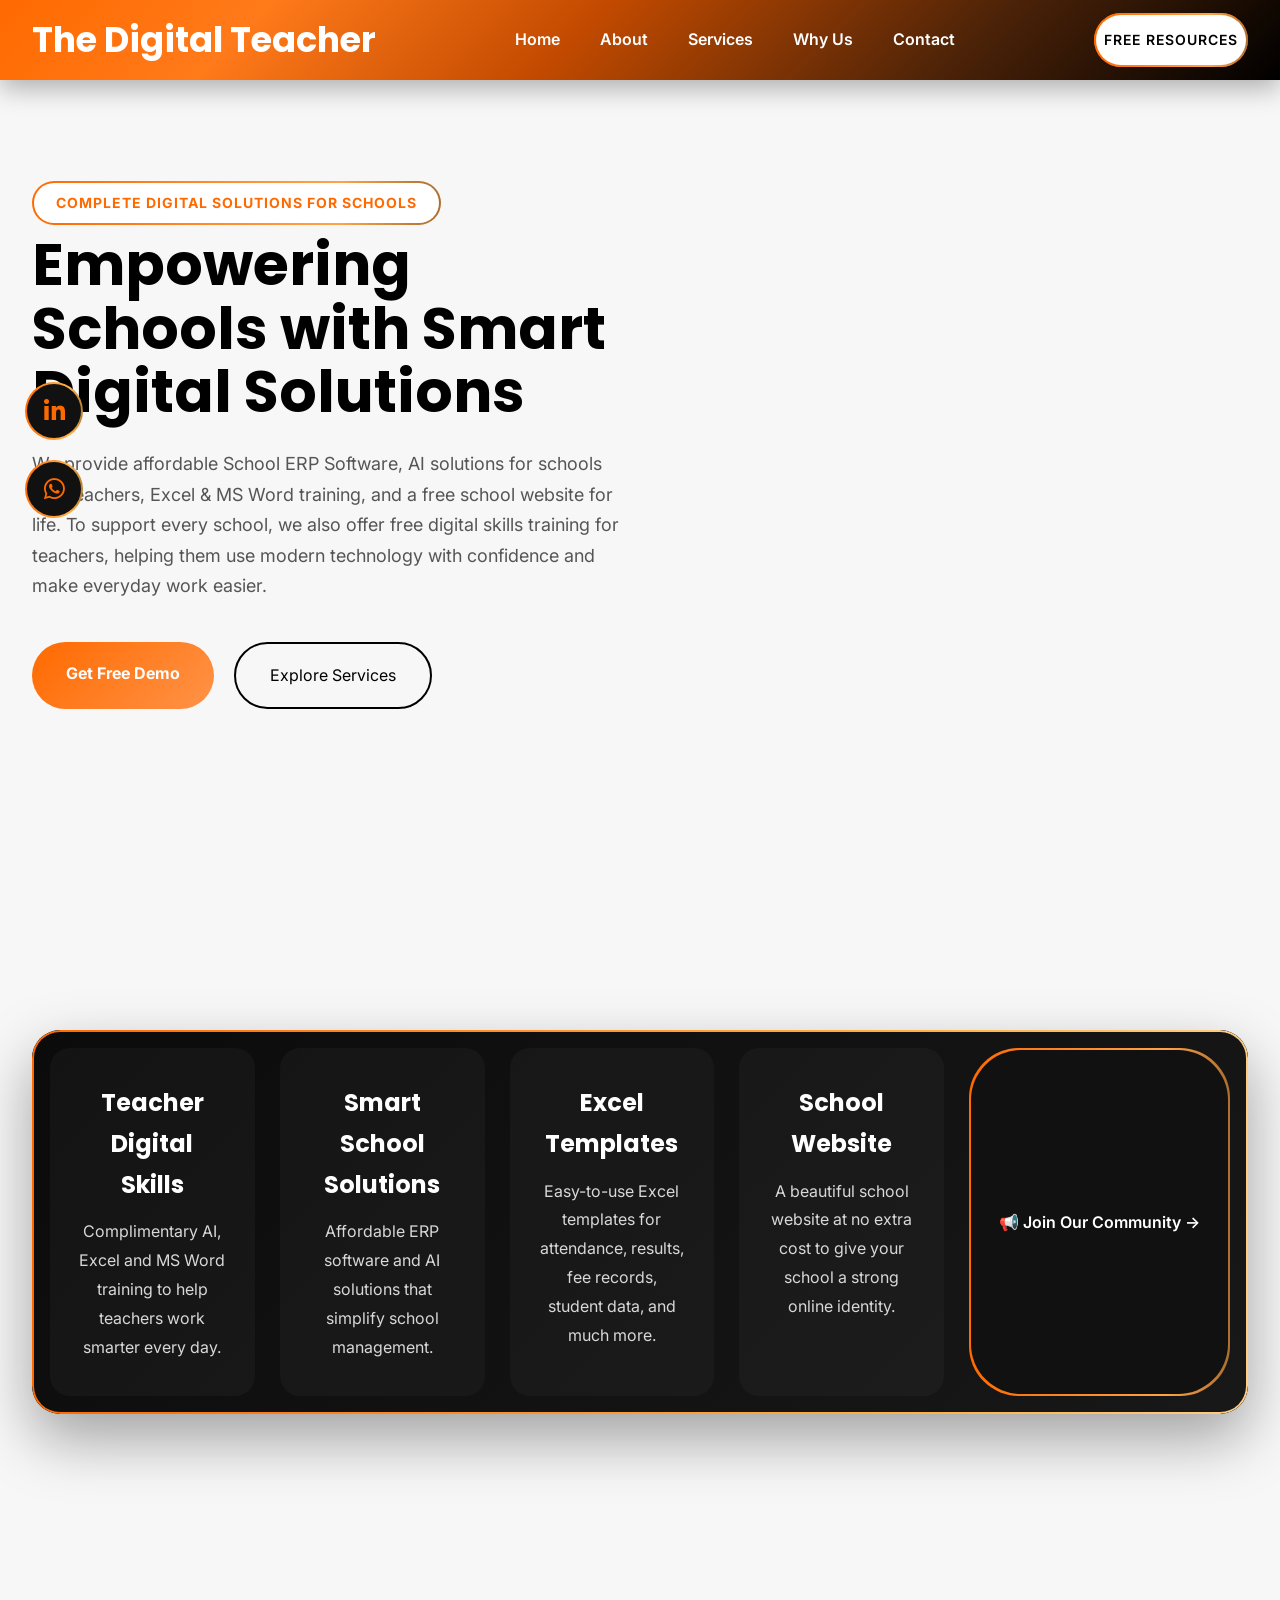
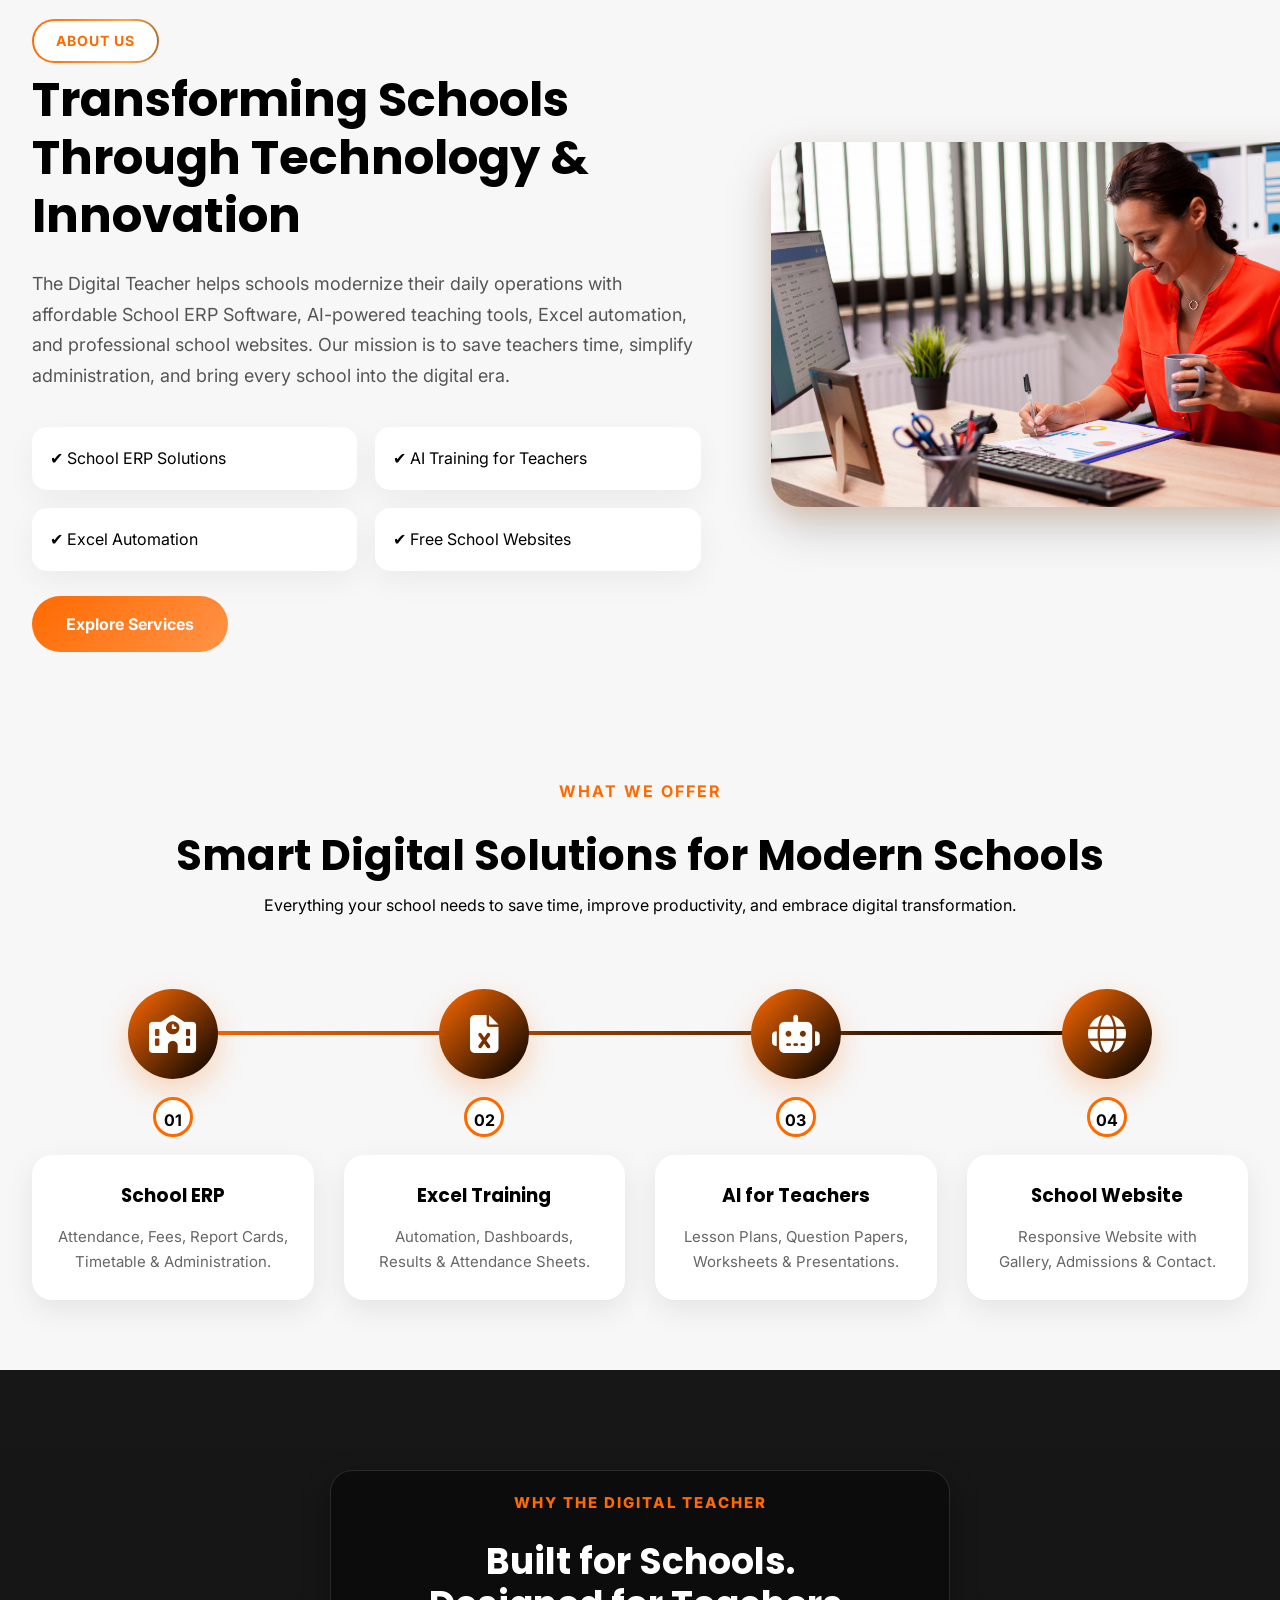
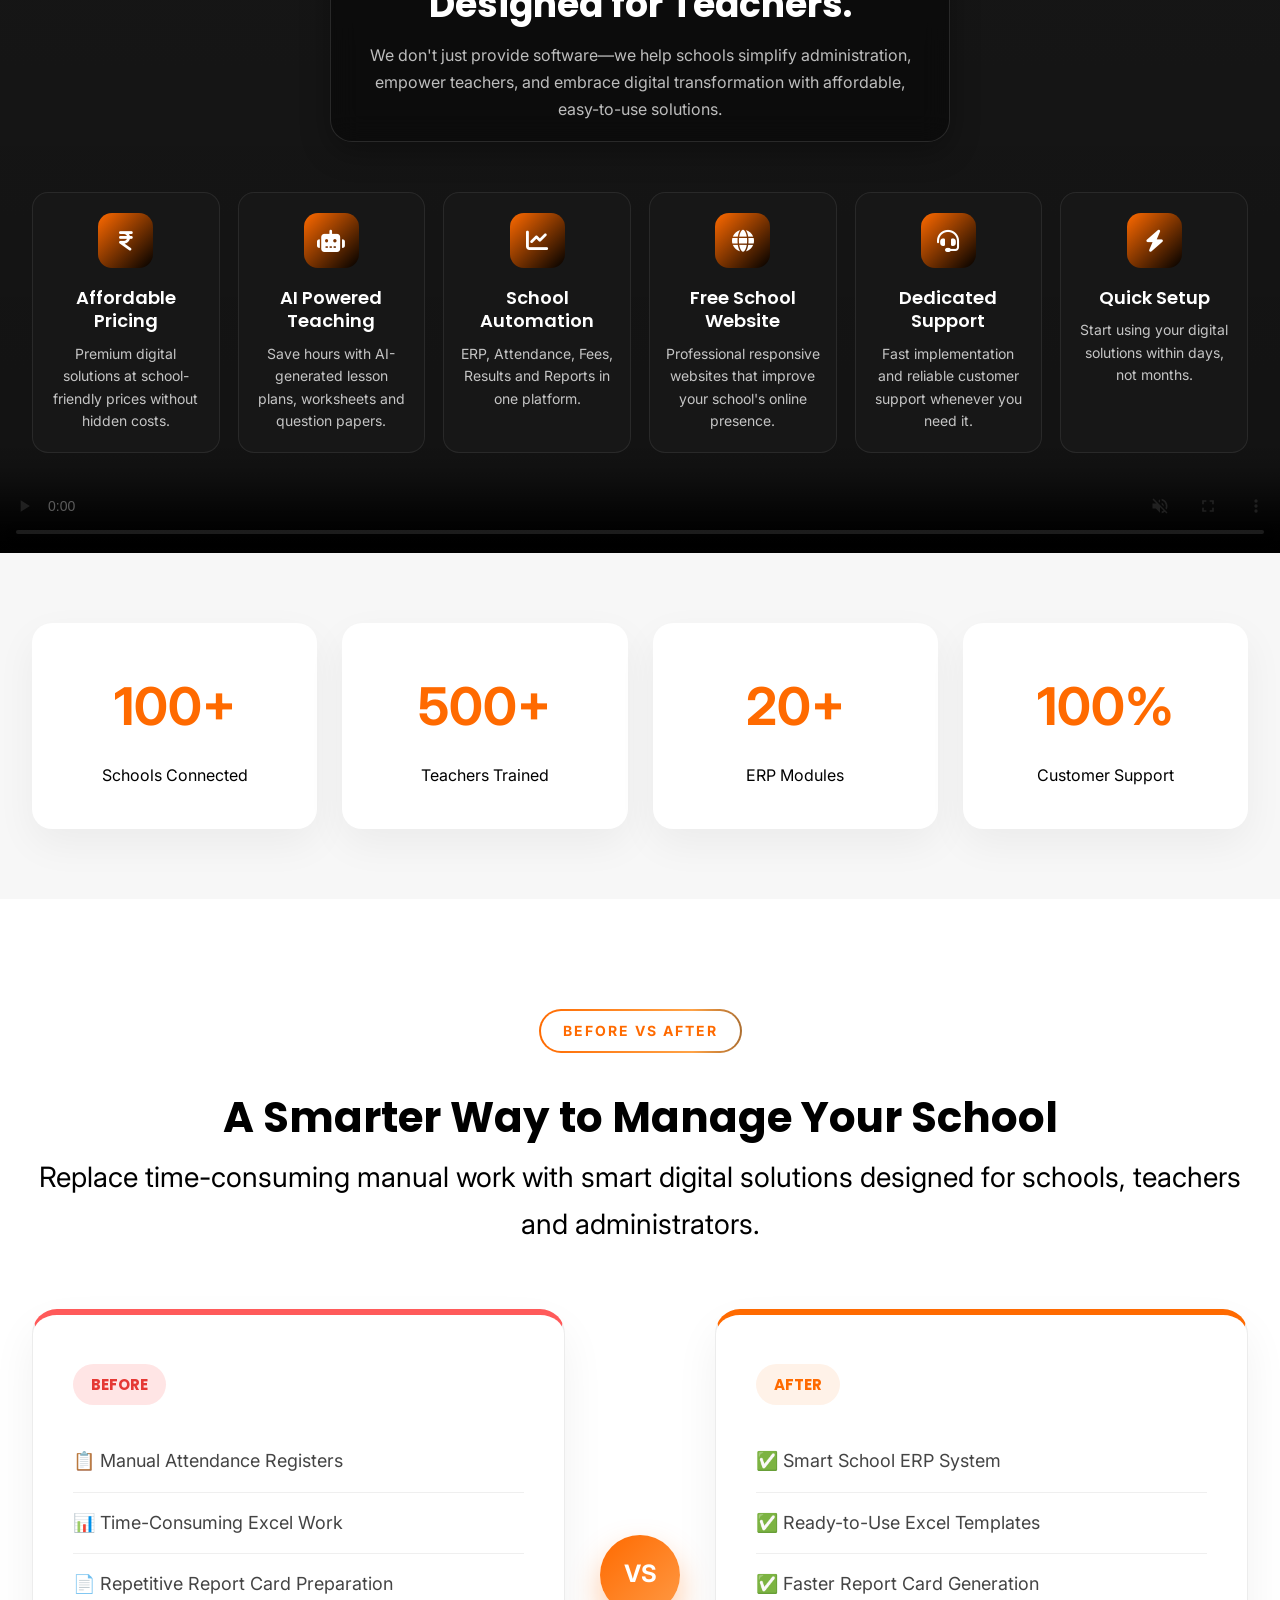
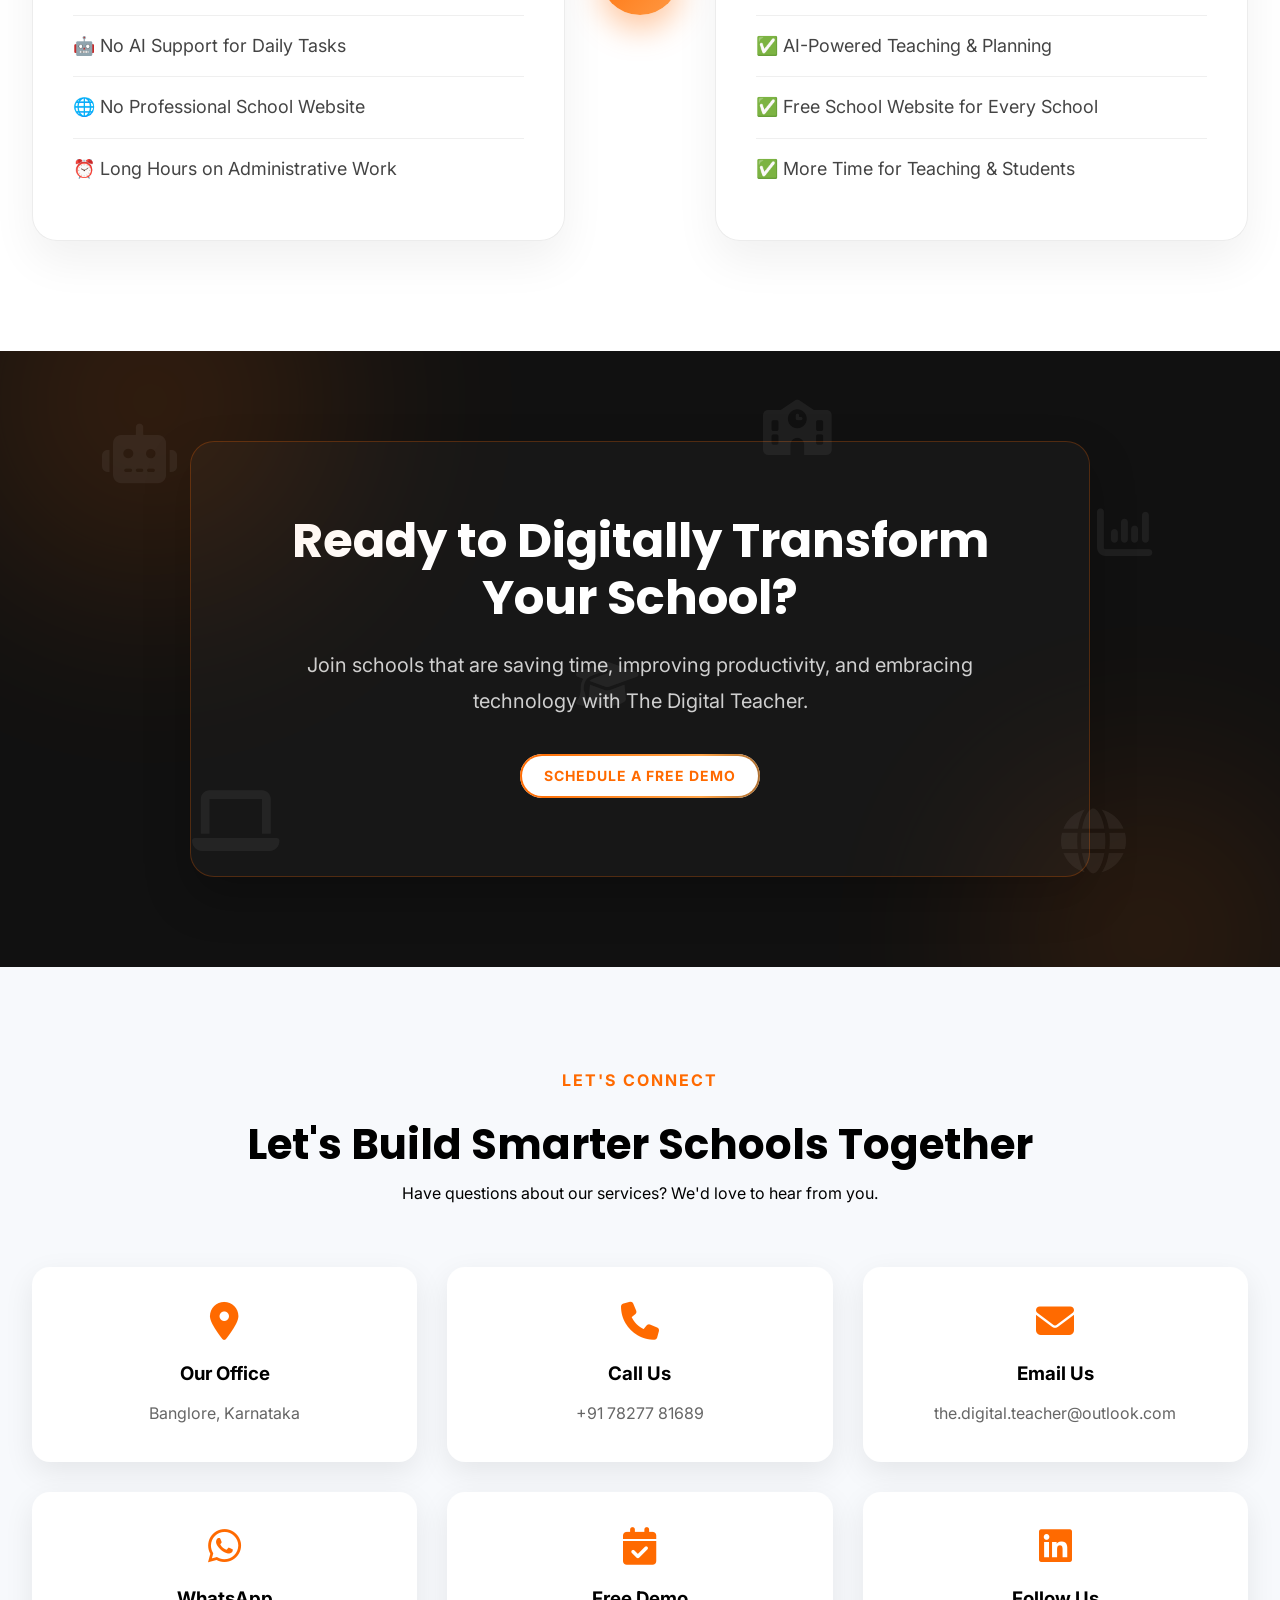
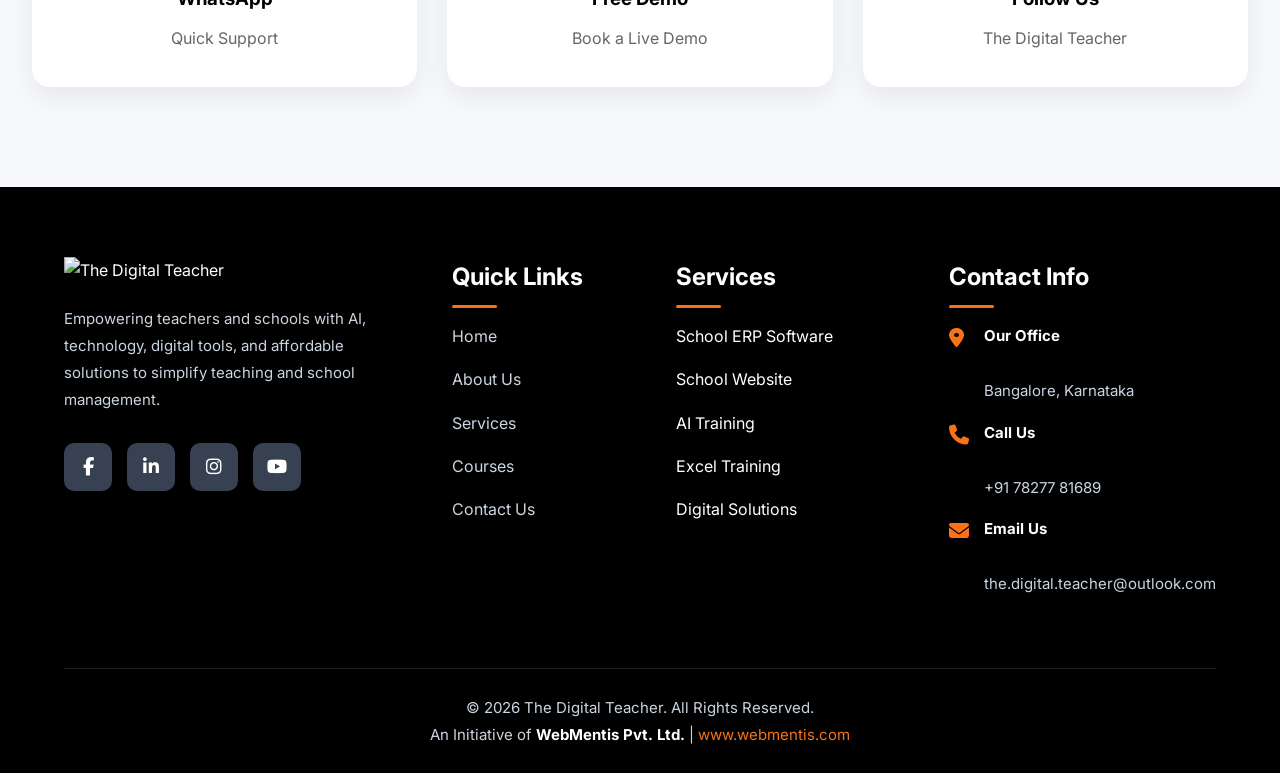
==== index.html @ 885c96f1 "Rename Index.html to index.html" ====
<!DOCTYPE html>
<html lang="en">

<head>

    <meta charset="UTF-8">
    <meta name="viewport" content="width=device-width, initial-scale=1.0">

    <title>The Digital Teacher | Complete Digital Solutions For Schools</title>

    <meta name="description"
        content="School ERP Software, AI Training, Excel Training, Free School Websites and Complete Digital Solutions for Schools.">

    <!-- Google Fonts -->
    <link rel="preconnect" href="https://fonts.googleapis.com">
    <link rel="preconnect" href="https://fonts.gstatic.com" crossorigin>

    <link
        href="https://fonts.googleapis.com/css2?family=Inter:wght@300;400;500;600;700;800&family=Poppins:wght@500;600;700;800&display=swap"
        rel="stylesheet">

    <!-- CSS -->
    <link rel="stylesheet" href="style.css">
    <link rel="stylesheet"
href="https://cdnjs.cloudflare.com/ajax/libs/font-awesome/6.7.2/css/all.min.css">

</head>

<body>

    <!-- ========================= -->
    <!-- Header -->
    <!-- ========================= -->

    <header>

        <div class="container">

            <nav>

    <a href="#" class="logo">
        <div class="logo-text">
            <h3>The Digital Teacher</h3>
            
        </div>
    </a>

    <ul>
        <li><a href="#home">Home</a></li>
        <li><a href="#about">About</a></li>
        <li><a href="#services">Services</a></li>
        <li><a href="#why-us">Why Us</a></li>
        <li><a href="#contact">Contact</a></li>
    </ul>

    <li class="resource-item">

    <a href="#" class="section-tag" style="color: #000000; background: #FF6A00;">Free Resources</a>

    <div class="resource-box">

        <a href="excel.html"> Excel Templates</a>

        <a href="ai.html"> AI Resources</a>

        <a href="documents.html"> School Documents</a>

        <a href="lesson.html"> Lesson Planners</a>

        <a href="canva.html"> Canva Templates</a>

        <a href="videos.html"> Video Tutorials</a>

        <a href="english.html"> Spoken English</a>

        <a href="downloads.html"> All Resources</a>

    </div>

</li>   

</nav>

        </div>

    </header>

    <!-- Social Sidebar -->

<div class="social-sidebar">

    <a href="https://www.linkedin.com/company/the-digital-teacher/?viewAsMember=true"
       target="_blank"
       class="social-btn">

        <i class="fa-brands fa-linkedin-in"></i>

        <span>Follow Us</span>

    </a>

    <a href="https://wa.me/917827781689"
       target="_blank"
       class="social-btn">

        <i class="fa-brands fa-whatsapp"></i>

        <span>Message Us</span>

    </a>

</div>





    <!-- ========================= -->
    <!-- Hero -->
    <!-- ========================= -->

    <section class="hero" id="home">

        <div class="container hero-content">

            <div class="hero-left">

                <span class="section-tag">
                    COMPLETE DIGITAL SOLUTIONS FOR SCHOOLS
                </span>

                <h1>

                    Empowering Schools with
                    Smart Digital Solutions

                </h1>

                <p>

                    We provide affordable School ERP Software, AI solutions for schools and teachers, Excel & MS Word training, and a free school website for life. To support every school, we also offer free digital skills training for teachers, helping them use modern technology with confidence and make everyday work easier.

                </p>

                <div class="hero-buttons">

                    <a href="https://wa.me/+917827781689" class="primary-btn" target="_blank" rel="noopener noreferrer">
                        Get Free Demo
                    </a>

                    <a href="#services" class="secondary-btn">
                        Explore Services
                    </a>

                </div>

            </div>



            <div class="hero-right">

    <div class="hero-border">
    <div class="hero-image">
        <video autoplay muted loop playsinline>
            <source src="vid1.mp4" type="video/mp4">
        </video>
    </div>
</div>

</div>

        </div>

    </section>

    <!-- ========================= -->
<!-- Trust Strip -->
<!-- ========================= -->

<section class="trust-strip">

    <div class="container trust-container">

        <div class="trust-item">
            <h3> Teacher Digital Skills</h3>
            <p>Complimentary AI, Excel and MS Word training to help teachers work smarter every day.</p>
        </div>
        <div class="trust-item">
            <h3> Smart School Solutions</h3>
            <p>Affordable ERP software and AI solutions that simplify school management.</p>
        </div>

        <div class="trust-item">
            <h3> Excel Templates</h3>
            <p>Easy-to-use Excel templates for attendance, results, fee records, student data, and much more.</p>
        </div>
        <div class="trust-item">
            <h3> School Website</h3>
            <p>A beautiful school website at no extra cost to give your school a strong online identity.</p>
        </div>

        

        <a href="https://whatsapp.com/channel/0029Vb8AISVAojZ1Jjyvcm2E"
           target="_blank"
           class="community-btn">

            📢 Join Our Community →

        </a>

    </div>

</section>


    <!-- ========================= -->
    <!-- About -->
    <!-- ========================= -->

    <section id="about">

    <div class="container about-container">

        <div class="about-left">

            <span class="section-tag">
                ABOUT US
            </span>

            <h2>
                Transforming Schools Through
                Technology & Innovation
            </h2>

            <p>
                The Digital Teacher helps schools modernize their daily
                operations with affordable School ERP Software, AI-powered
                teaching tools, Excel automation, and professional school
                websites. Our mission is to save teachers time, simplify
                administration, and bring every school into the digital era.
            </p>

            <div class="about-points">

                <div>✔ School ERP Solutions</div>
                <div>✔ AI Training for Teachers</div>
                <div>✔ Excel Automation</div>
                <div>✔ Free School Websites</div>

            </div>

            <a href="#services" class="primary-btn">
                Explore Services
            </a>

        </div>

        <div class="about-right">

            <img src="img1.jpg" alt="About The Digital Teacher">

        </div>

    </div>

</section>



    <!-- ========================= -->
    <!-- Services -->
    <!-- ========================= -->

    <section id="services">

    <div class="container">

        <div class="section-title">

            <span>WHAT WE OFFER</span>

            <h2>Smart Digital Solutions for Modern Schools</h2>

            <p class="section-desc">
                Everything your school needs to save time, improve productivity,
                and embrace digital transformation.
            </p>

        </div>

        <div class="service-timeline">

            <!-- Line -->
            <div class="timeline-line"></div>

            <!-- Card 1 -->
            <div class="timeline-item">

                <div class="icon-circle">
                    <i class="fa-solid fa-school"></i>
                </div>

                <span class="number">01</span>

                <div class="service-box">

                    <h3>School ERP</h3>

                    <p>
                        Attendance, Fees, Report Cards,
                        Timetable & Administration.
                    </p>

                </div>

            </div>

            <!-- Card 2 -->

            <div class="timeline-item">

                <div class="icon-circle">
                    <i class="fa-solid fa-file-excel"></i>
                </div>

                <span class="number">02</span>

                <div class="service-box">

                    <h3>Excel Training</h3>

                    <p>
                        Automation, Dashboards,
                        Results & Attendance Sheets.
                    </p>

                </div>

            </div>

            <!-- Card 3 -->

            <div class="timeline-item">

                <div class="icon-circle">
                    <i class="fa-solid fa-robot"></i>
                </div>

                <span class="number">03</span>

                <div class="service-box">

                    <h3>AI for Teachers</h3>

                    <p>
                        Lesson Plans, Question Papers,
                        Worksheets & Presentations.
                    </p>

                </div>

            </div>

            <!-- Card 4 -->

            <div class="timeline-item">

                <div class="icon-circle">
                    <i class="fa-solid fa-globe"></i>
                </div>

                <span class="number">04</span>

                <div class="service-box">

                    <h3>School Website</h3>

                    <p>
                        Responsive Website with
                        Gallery, Admissions & Contact.
                    </p>

                </div>

            </div>

        </div>

    </div>

</section>



    <!-- ========================= -->
    <!-- Why Choose Us -->
    <!-- ========================= -->

    <section id="why-us">

    <video autoplay muted loop playsinline controls class="bg-video">
    <source src="vid2.mp4" type="video/mp4">
</video>

    <div class="video-overlay"></div>

    <div class="container">
        <div class="why-text-box">

        <div class="section-title">

            <span>WHY THE DIGITAL TEACHER</span>

            <h2>Built for Schools.<br>Designed for Teachers.</h2>

            <p class="section-desc">
                We don't just provide software—we help schools simplify administration,
                empower teachers, and embrace digital transformation with affordable,
                easy-to-use solutions.
            </p>

        </div>
        </div>


        <div class="why-grid">

            <div class="why-card">

                <div class="why-icon">
                    <i class="fa-solid fa-indian-rupee-sign"></i>
                </div>

                <h3>Affordable Pricing</h3>

                <p>
                    Premium digital solutions at school-friendly prices without hidden costs.
                </p>

            </div>


            <div class="why-card">

                <div class="why-icon">
                    <i class="fa-solid fa-robot"></i>
                </div>

                <h3>AI Powered Teaching</h3>

                <p>
                    Save hours with AI-generated lesson plans, worksheets and question papers.
                </p>

            </div>


            <div class="why-card">

                <div class="why-icon">
                    <i class="fa-solid fa-chart-line"></i>
                </div>

                <h3>School Automation</h3>

                <p>
                    ERP, Attendance, Fees, Results and Reports in one platform.
                </p>

            </div>


            <div class="why-card">

                <div class="why-icon">
                    <i class="fa-solid fa-globe"></i>
                </div>

                <h3>Free School Website</h3>

                <p>
                    Professional responsive websites that improve your school's online presence.
                </p>

            </div>


            <div class="why-card">

                <div class="why-icon">
                    <i class="fa-solid fa-headset"></i>
                </div>

                <h3>Dedicated Support</h3>

                <p>
                    Fast implementation and reliable customer support whenever you need it.
                </p>

            </div>


            <div class="why-card">

                <div class="why-icon">
                    <i class="fa-solid fa-bolt"></i>
                </div>

                <h3>Quick Setup</h3>

                <p>
                    Start using your digital solutions within days, not months.
                </p>

            </div>


        </div>

    </div>

</section>



    <!-- ========================= -->
    <!-- Statistics -->
    <!-- ========================= -->

    <section class="stats">

        <div class="container">

            <div class="stat-box">

                <h2>100+</h2>

                <p>Schools Connected</p>

            </div>

            <div class="stat-box">

                <h2>500+</h2>

                <p>Teachers Trained</p>

            </div>

            <div class="stat-box">

                <h2>20+</h2>

                <p>ERP Modules</p>

            </div>

            <div class="stat-box">

                <h2>100%</h2>

                <p>Customer Support</p>

            </div>

        </div>

    </section>

   <section class="before-after" id="before-after">

    <div class="container">

        <div class="section-title">

            <span class="section-tag">BEFORE vs AFTER</span>

            <h2>A Smarter Way to Manage Your School</h2>

            <p>
                Replace time-consuming manual work with smart digital solutions
                designed for schools, teachers and administrators.
            </p>

        </div>

        <div class="compare-grid">

            <!-- BEFORE -->

            <div class="compare-card before">

                <h3><span class="before-badge">BEFORE</span></h3>

                <ul>

                    <li>📋 Manual Attendance Registers</li>

                    <li>📊 Time-Consuming Excel Work</li>

                    <li>📄 Repetitive Report Card Preparation</li>

                    <li>🤖 No AI Support for Daily Tasks</li>

                    <li>🌐 No Professional School Website</li>

                    <li>⏰ Long Hours on Administrative Work</li>

                </ul>

            </div>

            <!-- VS -->

            <div class="vs-circle">
                VS
            </div>

            <!-- AFTER -->

            <div class="compare-card after">

                <h3><span class="after-badge">AFTER</span></h3>

                <ul>

                    <li>✅ Smart School ERP System</li>

                    <li>✅ Ready-to-Use Excel Templates</li>

                    <li>✅ Faster Report Card Generation</li>

                    <li>✅ AI-Powered Teaching & Planning</li>

                    <li>✅ Free School Website for Every School</li>

                    <li>✅ More Time for Teaching & Students</li>

                </ul>

            </div>

        </div>

    </div>

</section>



    <!-- ========================= -->
    <!-- CTA -->
    <!-- ========================= -->

    <section class="cta">

        <div class="cta-icons">

    <i class="fa-solid fa-robot icon1"></i>
    <i class="fa-solid fa-chart-column icon2"></i>
    <i class="fa-solid fa-laptop icon3"></i>
    <i class="fa-solid fa-globe icon4"></i>
    <i class="fa-solid fa-graduation-cap icon5"></i>
    <i class="fa-solid fa-school icon6"></i>

</div>

        <div class="container">

            <h2>

                Ready to Digitally Transform Your School?

            </h2>

            <p>

                Join schools that are saving time, improving productivity,
                and embracing technology with The Digital Teacher.

            </p>

            <a href="https://wa.me/917827781689" class="section-tag" target="_blank" rel="noopener noreferrer">

                Schedule a Free Demo

            </a>

        </div>

    </section>



    <!-- ========================= -->
    <!-- Contact -->
    <!-- ========================= -->

    <section id="contact">

    <div class="container">

        <div class="section-title">
            <span>LET'S CONNECT</span>
            <h2>Let's Build Smarter Schools Together</h2>
            <p>
                Have questions about our services? We'd love to hear from you.
            </p>
        </div>

        <div class="contact-grid">

            <div class="contact-card">
                <i class="fa-solid fa-location-dot"></i>
                <h3>Our Office</h3>
                <p>Banglore, Karnataka</p>
            </div>

            <div class="contact-card">
                <i class="fa-solid fa-phone"></i>
                <h3>Call Us</h3>
                <p>+91 78277 81689</p>
            </div>

            <div class="contact-card">
                <i class="fa-solid fa-envelope"></i>
                <h3>Email Us</h3>
                <p>the.digital.teacher@outlook.com</p>
            </div>

            <div class="contact-card">
                <i class="fa-brands fa-whatsapp"></i>
                <h3>WhatsApp</h3>
                <p>Quick Support</p>
            </div>

            <div class="contact-card">
                <i class="fa-solid fa-calendar-check"></i>
                <h3>Free Demo</h3>
                <p>Book a Live Demo</p>
            </div>

            <div class="contact-card">
                <i class="fa-brands fa-linkedin"></i>
                <h3>Follow Us</h3>
                <p>The Digital Teacher</p>
            </div>

        </div>


    </div>

</section>



    <!-- ========================= -->
    <!-- Footer -->
    <!-- ========================= -->

    <footer class="footer">

    <div class="footer-container">

        <!-- Column 1 -->
        <div class="footer-col">
            <img src="logo.png" alt="The Digital Teacher" class="footer-logo">

            <p>
                Empowering teachers and schools with AI, technology,
                digital tools, and affordable solutions to simplify
                teaching and school management.
            </p>

            <div class="social-icons">
                <a href="#"><i class="fab fa-facebook-f"></i></a>
                <a href="#"><i class="fab fa-linkedin-in"></i></a>
                <a href="#"><i class="fab fa-instagram"></i></a>
                <a href="#"><i class="fab fa-youtube"></i></a>
            </div>
        </div>

        <!-- Column 2 -->
        <div class="footer-col">
            <h3>Quick Links</h3>

            <ul>
                <li><a href="#">Home</a></li>
                <li><a href="#">About Us</a></li>
                <li><a href="#">Services</a></li>
                <li><a href="#">Courses</a></li>
                <li><a href="#">Contact Us</a></li>
            </ul>
        </div>

        <!-- Column 3 -->
        <div class="footer-col">
            <h3>Services</h3>

            <ul>
                <li>School ERP Software</li>
                <li>School Website</li>
                <li>AI Training</li>
                <li>Excel Training</li>
                <li>Digital Solutions</li>
            </ul>
        </div>

        <!-- Column 4 -->
        <div class="footer-col">
            <h3>Contact Info</h3>

            <ul class="contact-info">

                <li>
                    <i class="fas fa-map-marker-alt"></i>
                    <div>
                        <strong>Our Office</strong><br>
                        Bangalore, Karnataka
                    </div>
                </li>

                <li>
                    <i class="fas fa-phone"></i>
                    <div>
                        <strong>Call Us</strong><br>
                        +91 78277 81689
                    </div>
                </li>

                <li>
                    <i class="fas fa-envelope"></i>
                    <div>
                        <strong>Email Us</strong><br>
                        the.digital.teacher@outlook.com
                    </div>
                </li>

            </ul>
        </div>

    </div>

    <div class="footer-bottom">
        © 2026 The Digital Teacher. All Rights Reserved.
        <br>
        An Initiative of <strong>WebMentis Pvt. Ltd.</strong> |
        <a href="https://www.webmentis.com" target="_blank">www.webmentis.com</a>
    </div>

</footer>
<script src="script.js"></script>

</body>

</html>
---- style.css ----
/* ===========================
   GOOGLE FONTS
===========================*/

*{
    margin:0;
    padding:0;
    box-sizing:border-box;
    scroll-behavior:smooth;
}

:root{

    --orange:#FF6A00;
    --black:#000000;
    --white:#ffffff;
    --offwhite:#F7F7F7;
    --gray:#B3B3B3;
    --darkgray:#7D8289;

}

body{

    font-family:'Inter',sans-serif;
    background:var(--offwhite);
    color:var(--black);
    line-height:1.7;

}

img{
    max-width:100%;
}

a{
    text-decoration:none;
}

ul{
    list-style:none;
}

.container{
    width:95%;
    max-width:1400px;
    margin:auto;
}

/* ===========================
HEADER
===========================*/

/*==============================
FLOATING GLASS NAVBAR
===============================*/

header{
    position: fixed;
    top: 0;
    left: 0;
    width: 100%;
    z-index: 999;

    background: linear-gradient(
        135deg,
        #FF6A00 0%,
        #FF7A1A 20%,
        #C24A00 45%,
        #4A2208 75%,
        #000000 100%
    );

    box-shadow:0 8px 25px rgba(0,0,0,.3);
    backdrop-filter: blur(120px);
}

nav{
    height:80px;

    display:flex;
    justify-content:space-between;
    align-items:center;
}

.logo{

    font-family:'Poppins',sans-serif;

    font-size:30px;

    font-weight:700;

    color:#fff;

}

.logo span{

    color:#FF6A00;

}

nav ul{
    display:flex;
    align-items:center;
    gap:40px;

    margin:0;
    padding:0;
}

nav ul li{
    list-style:none;
}

nav ul li a{

    position:relative;

    display:inline-block;

    color:#fff;

    font-weight:600;

    padding:5px 0;

}

nav ul li a:hover{

    color:#FF6A00;

}

nav ul li a::after{

    content:"";

    position:absolute;

    left:0;

    bottom:-5px;

    width:0;

    height:3px;

    background:#FF6A00;

    border-radius:50px;

    transition:width .3s ease;

}

nav ul li a:hover::after{

    width:100%;

}
.about-btn,
.demo-btn{

    padding:14px 30px;

    border-radius:50px;

    font-weight:600;

    color:#fff;

    background:linear-gradient(135deg,#FF6A00,#FF9A3D);

    transition:.35s;

}
.about-btn:hover,
.demo-btn:hover{

    transform:translateY(-3px);

    box-shadow:0 12px 30px rgba(255,106,0,.45);

}

/* ===========================
HERO
===========================*/

.hero{

    min-height:100vh;

    display:flex;

    align-items:center;

    padding-top:60px;
    

}

.hero-content{
    display:grid;
    grid-template-columns: 52% 44%;
    column-gap:60px;
    align-items:center;
}
.hero-left{
    padding-right:30px;
}   

.hero-left h1{
    max-width:650px;
}

.hero-left p{
    max-width:600px;
}


.tagline{

    display:inline-block;

    background:#ffe7d5;

    color:var(--orange);

    padding:10px 20px;

    border-radius:40px;

    font-size:14px;

    font-weight:700;

    margin-bottom:25px;

}

.hero h1{

    font-family:'Poppins',sans-serif;

    font-size:58px;

    line-height:1.1;

    margin-bottom:25px;

}

.hero p{

    font-size:18px;

    color:#555;

    margin-bottom:40px;

}

.hero-buttons{

    display:flex;

    gap:20px;

}

.primary-btn{

    background:linear-gradient(135deg,#FF6A00,#ff9348);

    color:white;

    padding:18px 34px;

    border-radius:50px;

    font-weight:700;

    transition:.3s;

}

.primary-btn:hover{

    transform:translateY(-5px);

    box-shadow:0 18px 35px rgba(255,106,0,.35);

}

.secondary-btn{

    border:2px solid var(--black);

    color:var(--black);

    padding:18px 34px;

    border-radius:50px;

    transition:.3s;

}

.secondary-btn:hover{

    background:black;

    color:white;

}
.hero-image video{
    width:100%;
    height:100%;
    display:flex;
    object-fit:cover;
    border-radius:27px;
    transform:scale(1.35);
}

/* ===========================
SECTION
===========================*/

section{

    padding:70px 0;

}

.section-title{

    text-align:center;

    margin-bottom:60px;

}

.section-title span{

    color:var(--orange);

    font-weight:700;

    letter-spacing:2px;

}

.section-title h2{

    margin-top:15px;

    font-size:42px;

    font-family:'Poppins',sans-serif;

}

/* ===========================
ABOUT
===========================*/

.about-container{

    display:grid;
    grid-template-columns:55% 45%;
    align-items:center;
    gap:70px;
    padding-top:5px;

}

.section-tag{
    position: relative;
    display: inline-block;

    padding: 10px 24px;

    color: #FF6A00;
    font-weight: 700;
    font-size: 14px;
    letter-spacing: 1px;
    text-transform: uppercase;

    background: #fff;

    border-radius: 50px;

    z-index: 1;

    overflow: hidden;
}

.section-tag::before{

    content: "";

    position: absolute;

    inset: -2px;

    background: linear-gradient(
        90deg,
        #FF6A00,
        #FFA347,
        #000000,
        #FF6A00,
        #FFA347
    );

    background-size: 300% 300%;

    animation: gradientBorder 4s linear infinite;

    z-index: -2;

}

.section-tag::after{

    content: "";

    position: absolute;

    inset: 2px;

    background: #fff;

    border-radius: 48px;

    z-index: -1;

}

@keyframes gradientBorder{

    0%{
        background-position: 0% 50%;
    }

    100%{
        background-position: 300% 50%;
    }

}

.about-left h2{

    font-size:48px;

    line-height:1.2;

    margin-bottom:25px;

    font-family:'Poppins',sans-serif;

}

.about-left p{

    color:#555;

    font-size:18px;

    margin-bottom:35px;

}

.about-points{

    display:grid;

    grid-template-columns:repeat(2,1fr);

    gap:18px;

    margin-bottom:40px;

}

.about-points div{

    background:white;

    padding:18px;

    border-radius:15px;

    box-shadow:0 10px 30px rgba(0,0,0,.05);

    transition:.3s;

}

.about-points div:hover{

    transform:translateY(-6px);

    border-left:4px solid #FF6A00;

}

.about-right img{
    width:100%;
    border-radius:30px;

    box-shadow:
        0 20px 50px rgba(0,0,0,.18),
        0 10px 25px rgba(255,106,0,.15);

    transition:0.4s ease;
}

.about-right img:hover{
    transform:translateY(-8px);

    box-shadow:
        0 35px 70px rgba(0,0,0,.25),
        0 15px 35px rgba(255,106,0,.25);
}

.before-badge{
    display:inline-block;
    background:#FFE5E5;
    color:#E53935;
    padding:8px 18px;
    border-radius:30px;
    font-size:15px;
    font-weight:700;
}

.after-badge{
    display:inline-block;
    background:#FFF2E8;
    color:#FF6A00;
    padding:8px 18px;
    border-radius:30px;
    font-size:15px;
    font-weight:700;
}

/*==========================
SERVICE TIMELINE
==========================*/

.service-timeline{

    display:flex;

    justify-content:space-between;

    align-items:flex-start;

    position:relative;

    margin-top:70px;

    gap:30px;

}

.timeline-line{

    position:absolute;

    top:42px;

    left:10%;

    width:80%;

    height:4px;

    background:linear-gradient(to right,#FF6A00,#000);

    z-index:0;

}

.timeline-item{

    flex:1;

    text-align:center;

    position:relative;

    z-index:2;

}

.icon-circle{

    width:90px;

    height:90px;

    margin:auto;

    border-radius:50%;

    background:linear-gradient(135deg,#FF6A00,#000);

    display:flex;

    justify-content:center;

    align-items:center;

    color:#fff;

    font-size:38px;

    box-shadow:0 12px 30px rgba(255,106,0,.25);

    transition:.4s;

}

.timeline-item:hover .icon-circle{

    transform:translateY(-10px) rotate(8deg);

    box-shadow:0 20px 45px rgba(255,106,0,.4);

}

.number{

    display:inline-block;

    margin:18px 0;

    width:40px;

    height:40px;

    line-height:40px;

    border-radius:50%;

    background:#fff;

    border:3px solid #FF6A00;

    font-weight:700;

}

.service-box{

    background:#fff;

    border-radius:20px;

    padding:25px;

    box-shadow:0 10px 30px rgba(0,0,0,.08);

    transition:.35s;

}

.service-box h3{

    margin-bottom:12px;

    font-family:'Poppins';

}

.service-box p{

    color:#666;

    font-size:15px;

}

.timeline-item:hover .service-box{

    transform:translateY(-10px);

    border-top:5px solid #FF6A00;

}

/*==========================
WHY CHOOSE US
==========================*/

#why-us{

    background:#0f0f0f;

    color:#fff;

    position:relative;

    overflow:hidden;

}

#why-us::before{

    content:"";

    position:absolute;

    top:-250px;

    right:-250px;

    width:500px;

    height:500px;

    border-radius:50%;

    background:radial-gradient(rgba(255,106,0,.15),transparent 70%);

}

#why-us .section-title h2{

    color:#fff;

}

#why-us .section-desc{

    color:#bdbdbd;

    max-width:700px;

    margin:auto;

}

.why-grid{

    display:grid;

    grid-template-columns:repeat(auto-fit,minmax(300px,1fr));

    gap:30px;

    margin-top:70px;

}

/*==========================
        WHY GRID
==========================*/

.why-grid{
    display:grid;
    grid-template-columns:repeat(6,1fr);
    gap:18px;
    margin-top:40px;
}

/*==========================
        WHY CARD
==========================*/

.why-card{
    background:#171717;
    padding:20px 15px;
    border-radius:16px;
    position:relative;
    transition:.4s;
    border:1px solid rgba(255,255,255,.08);
    text-align:center;
    overflow:hidden;
}

.why-card::before{
    content:"";
    position:absolute;
    left:0;
    top:0;
    width:0;
    height:4px;
    background:linear-gradient(to right,#FF6A00,#000);
    transition:.5s;
}

.why-card:hover::before{
    width:100%;
}

.why-card:hover{
    transform:translateY(-8px);
    box-shadow:0 15px 35px rgba(255,106,0,.15);
    border-color:#FF6A00;
}

/*==========================
        ICON
==========================*/

.why-icon{
    width:55px;
    height:55px;
    border-radius:14px;
    background:linear-gradient(135deg,#FF6A00,#000);
    display:flex;
    align-items:center;
    justify-content:center;
    font-size:22px;
    color:#fff;
    margin:0 auto 18px;
    transition:.4s;
}

.why-card:hover .why-icon{
    transform:rotate(-8deg) scale(1.08);
}

/*==========================
        TITLE
==========================*/

.why-card h3{
    font-size:18px;
    font-weight:600;
    margin-bottom:10px;
    font-family:'Poppins',sans-serif;
    color:#fff;
    line-height:1.3;
}

/*==========================
      DESCRIPTION
==========================*/

.why-card p{
    color:#c5c5c5;
    line-height:1.6;
    font-size:14px;
    margin:0;
}

/*==========================
      RESPONSIVE
==========================*/

@media (max-width:1200px){

    .why-grid{
        grid-template-columns:repeat(3,1fr);
    }

}

@media (max-width:768px){

    .why-grid{
        grid-template-columns:repeat(2,1fr);
        gap:16px;
    }

}

@media (max-width:480px){

    .why-grid{
        grid-template-columns:1fr;
    }

    .why-card{
        padding:20px;
    }

}

/* ===========================
STATS
===========================*/

.stats .container{

    display:grid;

    grid-template-columns:repeat(auto-fit,minmax(220px,1fr));

    gap:25px;

}

.stat-box{

    background:white;

    padding:40px;

    text-align:center;

    border-radius:20px;

    box-shadow:0 15px 40px rgba(0,0,0,.05);

}

.stat-box h2{

    color:var(--orange);

    font-size:52px;

    margin-bottom:10px;

}

/*==============================
BEFORE AFTER
==============================*/

.before-after{

    padding:110px 0;

    background:#fff;

    font-size:28px;

}

.compare-grid{

    display:grid;

    grid-template-columns:1fr 90px 1fr;

    align-items:center;

    gap:30px;

    margin-top:60px;

}

.compare-card{

    background:#fff;

    border-radius:25px;

    padding:40px;

    border:1px solid #ececec;

    box-shadow:0 20px 45px rgba(0,0,0,.06);

    transition:.35s;

}

.compare-card:hover{

    transform:translateY(-8px);

}

.before{

    border-top:6px solid #ff5a5a;

}

.after{

    border-top:6px solid #FF6A00;

}

.compare-card h3{

    font-size:30px;

    margin-bottom:25px;

    font-family:'Poppins',sans-serif;

}

.compare-card ul{

    list-style:none;

    padding:0;

}

.compare-card li{

    padding:15px 0;

    border-bottom:1px solid #efefef;

    font-size:18px;

    color:#444;

}

.compare-card li:last-child{

    border:none;

}

.vs-circle{

    width:80px;

    height:80px;

    border-radius:50%;

    background:linear-gradient(135deg,#FF6A00,#ff9a45);

    color:#fff;

    display:flex;

    justify-content:center;

    align-items:center;

    font-weight:700;

    font-size:24px;

    margin:auto;

    box-shadow:0 15px 30px rgba(255,106,0,.35);

}

@media(max-width:992px){

.compare-grid{

    grid-template-columns:1fr;

}

.vs-circle{

    margin:25px auto;

}

}
/*==============================
CTA
==============================*/

.cta{

    background:#111;

    color:#fff;

    padding:90px 0;

    text-align:center;

}

.cta .container{

    max-width:900px;

    margin:auto;

    background:#171717;

    border:1px solid rgba(255,106,0,.25);

    border-radius:24px;

    padding:70px 50px;

    box-shadow:0 20px 45px rgba(0,0,0,.25);

}

.cta h2{

    font-size:48px;

    font-family:'Poppins',sans-serif;

    margin-bottom:20px;

    line-height:1.2;

    color:#fff;

}

.cta p{

    font-size:20px;

    color:#cfcfcf;

    max-width:700px;

    margin:0 auto 35px;

    line-height:1.8;

}

.cta-features{

    display:flex;

    justify-content:center;

    flex-wrap:wrap;

    gap:15px;

    margin-bottom:40px;

}

.cta-features span{

    padding:12px 22px;

    border-radius:30px;

    background:#222;

    border:1px solid rgba(255,106,0,.35);

    color:#fff;

    font-size:15px;

    transition:.3s;

}

.cta-features span:hover{

    background:#FF6A00;

    border-color:#FF6A00;

    transform:translateY(-3px);

}

.cta .primary-btn{

    display:inline-block;

    background:#FF6A00;

    color:#fff;

    padding:18px 40px;

    border-radius:50px;

    font-weight:600;

    transition:.35s;

}

.cta .primary-btn:hover{

    background:#fff;

    color:#111;

    transform:translateY(-4px);

}

/* CTA Background Icons */

.cta{

    position:relative;

    overflow:hidden;

}

.cta-icons{

    position:absolute;

    inset:0;

    pointer-events:none;

}

.cta-icons i{

    position:absolute;

    color:rgba(255,255,255,.06);

    animation:floatIcons 8s ease-in-out infinite;

}

/* Individual Position */

.icon1{

    top:12%;
    left:8%;
    font-size:60px;

    animation-delay:0s;

}

.icon2{

    top:25%;
    right:10%;
    font-size:55px;

    animation-delay:2s;

}

.icon3{

    bottom:18%;
    left:15%;
    font-size:70px;

    animation-delay:1s;

}

.icon4{

    bottom:15%;
    right:12%;
    font-size:65px;

    animation-delay:3s;

}

.icon5{

    top:50%;
    left:45%;
    font-size:50px;

    animation-delay:4s;

}

.icon6{

    top:8%;
    right:35%;
    font-size:55px;

    animation-delay:5s;

}

/* Animation */

@keyframes floatIcons{

    0%{

        transform:translateY(0px) rotate(0deg);

    }

    50%{

        transform:translateY(-20px) rotate(8deg);

    }

    100%{

        transform:translateY(0px) rotate(0deg);

    }

}

.cta{

    position:relative;
    overflow:hidden;
    background:#111;
}

.cta::before{

    content:"";

    position:absolute;

    width:600px;
    height:600px;

    background:radial-gradient(circle,#FF6A00 0%,transparent 70%);

    top:-250px;
    left:-150px;

    opacity:.18;

    filter:blur(80px);

    animation:moveGlow1 8s ease-in-out infinite alternate;

}

.cta::after{

    content:"";

    position:absolute;

    width:500px;
    height:500px;

    background:radial-gradient(circle,#FF6A00 0%,transparent 70%);

    bottom:-220px;
    right:-120px;

    opacity:.15;

    filter:blur(80px);

    animation:moveGlow2 10s ease-in-out infinite alternate;

}

@keyframes moveGlow1{

    from{

        transform:translate(0,0);

    }

    to{

        transform:translate(120px,80px);

    }

}

@keyframes moveGlow2{

    from{

        transform:translate(0,0);

    }

    to{

        transform:translate(-100px,-80px);

    }

}



/* ===========================
CONTACT
===========================*/

#contact{
    padding:100px 0;
    background:#f7f9fc;
}

.contact-grid{
    display:grid;
    grid-template-columns:repeat(3,1fr);
    gap:30px;
    margin-top:60px;
}

.contact-card{
    background:#fff;
    padding:35px;
    border-radius:18px;
    text-align:center;
    transition:.3s;
    box-shadow:0 10px 30px rgba(0,0,0,.08);
}

.contact-card:hover{
    transform:translateY(-8px);
    box-shadow:0 20px 40px rgba(0,0,0,.15);
}

.contact-card i{
    font-size:38px;
    color:#FF6A00;
    margin-bottom:18px;
}

.contact-card h3{
    margin-bottom:10px;
}

.contact-card p{
    color:#666;
}

.contact-buttons{
    margin-top:60px;
    display:flex;
    justify-content:center;
    gap:20px;
}

.contact-buttons a{
    padding:16px 36px;
    border-radius:50px;
}

/*==========================
        FOOTER
==========================*/

.footer{
    background:#000000;
    color:#fff;
    padding:70px 0 25px;
}

.footer-container{
    width:90%;
    max-width:1200px;
    margin:auto;
    display:grid;
    grid-template-columns:2fr 1fr 1.3fr 1.5fr;
    gap:60px;
}

.footer-logo{
    width:220px;
    margin-bottom:20px;
}

.footer-col p{
    color:#cbd5e1;
    line-height:1.8;
    margin-bottom:30px;
    font-size:15px;
}

.footer-col h3{
    font-size:24px;
    margin-bottom:25px;
    color:#fff;
    position:relative;
}

.footer-col h3::after{
    content:"";
    width:45px;
    height:3px;
    background:#f97316;
    position:absolute;
    left:0;
    bottom:-10px;
    border-radius:5px;
}

.footer-col ul{
    list-style:none;
    padding:0;
    margin:0;
}

.footer-col ul li{
    margin-bottom:16px;
}

.footer-col ul li a{
    color:#cbd5e1;
    text-decoration:none;
    transition:.3s;
}

.footer-col ul li a:hover{
    color:#f97316;
    padding-left:6px;
}

/*==========================
     SOCIAL ICONS
==========================*/

.social-icons{
    display:flex;
    gap:15px;
}

.social-icons a{
    width:48px;
    height:48px;
    background:#374151;
    display:flex;
    align-items:center;
    justify-content:center;
    border-radius:10px;
    color:#fff;
    text-decoration:none;
    transition:.3s;
    font-size:18px;
}

.social-icons a:hover{
    background:#f97316;
    transform:translateY(-5px);
}

/*==========================
      CONTACT INFO
==========================*/

.contact-info li{
    display:flex;
    align-items:flex-start;
    gap:15px;
    margin-bottom:22px;
}

.contact-info i{
    color:#f97316;
    font-size:20px;
    margin-top:5px;
    min-width:20px;
}

.contact-info strong{
    display:block;
    color:#fff;
    margin-bottom:4px;
    font-size:15px;
}

.contact-info div{
    color:#cbd5e1;
    line-height:1.7;
    font-size:15px;
}

.contact-info a{
    color:#cbd5e1;
    text-decoration:none;
}

.contact-info a:hover{
    color:#f97316;
}

/*==========================
      FOOTER BOTTOM
==========================*/

.footer-bottom{
    width:90%;
    max-width:1200px;
    margin:55px auto 0;
    padding-top:25px;
    border-top:1px solid rgba(255,255,255,.12);
    text-align:center;
    color:#cbd5e1;
    line-height:1.8;
    font-size:15px;
}

.footer-bottom strong{
    color:#fff;
}

.footer-bottom a{
    color:#f97316;
    text-decoration:none;
}

.footer-bottom a:hover{
    text-decoration:underline;
}

/*==========================
       RESPONSIVE
==========================*/

@media(max-width:992px){

.footer-container{
    grid-template-columns:1fr 1fr;
    gap:40px;
}

}

@media(max-width:768px){

.footer{
    text-align:center;
}

.footer-container{
    grid-template-columns:1fr;
}

.footer-col h3::after{
    left:50%;
    transform:translateX(-50%);
}

.social-icons{
    justify-content:center;
}

.contact-info li{
    justify-content:center;
    text-align:left;
}

.footer-logo{
    margin:auto auto 20px;
    display:block;
}

}

/* ===========================
RESPONSIVE
===========================*/

@media(max-width:992px){

.hero-content{
    grid-template-columns:1fr;
    text-align:center;
}

.hero-buttons{
    justify-content:center;
}

/* Isko replace karo */
nav ul{
    display:flex;
    flex-direction:row;
    gap:25px;
}

.hero h1{
    font-size:44px;
}

.section-title h2{
    font-size:34px;
}

.hero-border{
    width: 90%;
    margin-left: -40px;
    transform: translateX(-100px);
    padding:4px;
    border-radius:30px;

    background:linear-gradient(
        135deg,
        #FF6A00 0%,
        #FF7A1A 20%,
        #C24A00 45%,
        #4A2208 75%,
        #000000 100%
    );

    box-shadow:
        0 15px 40px rgba(255,106,0,.20),
        0 20px 50px rgba(0,0,0,.25);
}

.hero-image{
    border-radius:26px;
    overflow:hidden;
    background:#000;
    
}

.hero-image video{
    width:100%;
    height:auto;
    display:block;
    border-radius:26px;
}

}


@media(max-width:576px){

.hero h1{

font-size:36px;

}

.primary-btn,
.secondary-btn{

display:block;

width:100%;

text-align:center;

}

.hero-buttons{

flex-direction:column;

}

.logo{

font-size:22px;

}

}

/*==============================
SOCIAL SIDEBAR PREMIUM
==============================*/

.social-sidebar{

    position:fixed;

    left:25px;

    top:50%;

    transform:translateY(-50%);

    display:flex;

    flex-direction:column;

    gap:20px;

    z-index:9999;

}

/* Button */

.social-btn{

    position:relative;

    display:flex;

    align-items:center;

    justify-content:flex-start;

    width:58px;

    height:58px;

    overflow:hidden;

    border-radius:50px;

    text-decoration:none;

    transition:.45s ease;

    color:#FF6A00;

}

/* Animated Border */

.social-btn::before{

    content:"";

    position:absolute;

    inset:-2px;

    border-radius:50px;

    background:linear-gradient(
        90deg,
        #FF6A00,
        #FFB347,
        #000,
        #FF6A00,
        #FFB347
    );

    background-size:300% 300%;

    animation:borderMove 4s linear infinite;

}

/* Inner Background */

.social-btn::after{

    content:"";

    position:absolute;

    inset:2px;

    background:#111;

    border-radius:50px;

}

/* Icon */

.social-btn i{

    position:relative;

    z-index:2;

    width:58px;

    text-align:center;

    font-size:24px;

    flex-shrink:0;

}

/* Text */

.social-btn span{

    position:relative;

    z-index:2;

    white-space:nowrap;

    opacity:0;

    transform:translateX(20px);

    transition:.35s;

    font-weight:600;

    color:#fff;

}

/* Hover */

.social-btn:hover{

    width:185px;

    box-shadow:0 15px 35px rgba(255,106,0,.35);

}

.social-btn:hover span{

    opacity:1;

    transform:translateX(0);

}

/* Animation */

@keyframes borderMove{

    0%{
        background-position:0% 50%;
    }

    100%{
        background-position:300% 50%;
    }

}

/*==============================
COMMUNITY BAR
==============================*/

.community-bar{

    background:linear-gradient(
        135deg,
        #FF6A00,
        #D85A00,
        #8A3A00,
        #000000
    );

    padding:18px 0;

    color:#fff;

    text-align:center;

    overflow:hidden;

}

.community-bar p{

    margin:0;

    font-size:17px;

    font-weight:500;

}

.community-bar strong{

    color:#fff;

}

.community-bar a{

    display:inline-block;

    margin-left:20px;

    padding:10px 24px;

    border-radius:40px;

    color:#fff;

    font-weight:600;

    position:relative;

    text-decoration:none;

    overflow:hidden;

    z-index:1;

}

/* Animated Border */

.community-bar a::before{

    content:"";

    position:absolute;

    inset:-2px;

    border-radius:40px;

    background:linear-gradient(
        90deg,
        #ffffff,
        #FFD4B2,
        #FF6A00,
        #ffffff
    );

    background-size:300% 300%;

    animation:channelBorder 4s linear infinite;

    z-index:-2;

}

/* Inner Background */

.community-bar a::after{

    content:"";

    position:absolute;

    inset:2px;

    background:#111;

    border-radius:40px;

    z-index:-1;

}

@keyframes channelBorder{

    from{
        background-position:0% 50%;
    }

    to{
        background-position:300% 50%;
    }

}

.community-bar a:hover{

    transform:translateY(-3px);

    transition:.3s;

}

/*==============================
PREMIUM TRUST STRIP
==============================*/

.trust-strip{

    margin:60px 0;

}

.trust-container{

    position:relative;

    display:flex;

    justify-content:space-between;

    gap:25px;

    padding:18px;

    border-radius:28px;

    background:linear-gradient(135deg,#0b0b0b,#181818);

    overflow:hidden;

    box-shadow:
    0 25px 60px rgba(0,0,0,.35),
    inset 0 1px 1px rgba(255,255,255,.05);

}

/* Animated Border */

.trust-container::before{

    content:"";

    position:absolute;

    inset:0;

    padding:2px;

    border-radius:28px;

    background:linear-gradient(
        90deg,
        #FF6A00,
        #ffb347,
        #ffffff,
        #FF6A00,
        #ffb347
    );

    background-size:300%;

    animation:borderFlow 6s linear infinite;

    -webkit-mask:
    linear-gradient(#fff 0 0) content-box,
    linear-gradient(#fff 0 0);

    -webkit-mask-composite:xor;

    mask-composite:exclude;

    pointer-events:none;

}

@keyframes borderFlow{

    0%{

        background-position:0%;

    }

    100%{

        background-position:300%;

    }

}

/*==============================
ITEM
==============================*/

.trust-item{

    flex:1;

    background:rgba(255,255,255,.03);

    border-radius:20px;

    padding:35px 28px;

    text-align:center;

    transition:.45s;

    position:relative;

    overflow:hidden;

}

/* Glow */

.trust-item::before{

    content:"";

    position:absolute;

    top:-100px;

    left:-100px;

    width:180px;

    height:180px;

    border-radius:50%;

    background:rgba(255,106,0,.18);

    filter:blur(60px);

    opacity:0;

    transition:.5s;

}

.trust-item:hover::before{

    opacity:1;

}

.trust-item:hover{

    transform:translateY(-12px);

    background:linear-gradient(
        135deg,
        rgba(255,106,0,.18),
        rgba(255,255,255,.05)
    );

}

/*==============================
ICON
==============================*/

.trust-icon{

    width:80px;

    height:80px;

    margin:auto auto 22px;

    border-radius:50%;

    display:flex;

    align-items:center;

    justify-content:center;

    background:linear-gradient(
        135deg,
        #FF6A00,
        #ffb347
    );

    color:#fff;

    font-size:32px;

    transition:.5s;

    box-shadow:0 15px 30px rgba(255,106,0,.35);

}

.trust-item:hover .trust-icon{

    transform:rotate(12deg) scale(1.12);

}

/*==============================
TEXT
==============================*/

.trust-item h3{

    color:#fff;

    font-size:24px;

    font-family:'Poppins',sans-serif;

    margin-bottom:12px;

}

.trust-item p{

    color:#d8d8d8;

    font-size:16px;

    line-height:1.8;

}

/*==============================
RESPONSIVE
==============================*/

@media(max-width:991px){

.trust-container{

    flex-direction:column;

}

}

/*==============================
BUTTON
==============================*/

.community-btn{

    position:relative;

    display:inline-flex;

    align-items:center;

    justify-content:center;

    padding:16px 30px;

    color:#fff;

    text-decoration:none;

    font-weight:600;

    border-radius:50px;

    overflow:hidden;

    z-index:1;

    white-space:nowrap;

}

.community-btn::before{

    content:"";

    position:absolute;

    inset:-2px;

    border-radius:50px;

    background:linear-gradient(
        90deg,
        #FF6A00,
        #FFA347,
        #000,
        #FF6A00,
        #FFA347
    );

    background-size:300% 300%;

    animation:borderMove 4s linear infinite;

    z-index:-2;

}

.community-btn::after{

    content:"";

    position:absolute;

    inset:2px;

    background:#111;

    border-radius:50px;

    z-index:-1;

}

.community-btn:hover{

    transform:translateY(-4px);

    box-shadow:0 15px 35px rgba(255,106,0,.30);

    transition:.35s;

}

@keyframes borderMove{

    from{

        background-position:0% 50%;

    }

    to{

        background-position:300% 50%;

    }

}

/*==============================
RESPONSIVE
==============================*/

@media(max-width:992px){

.trust-container{

    flex-direction:column;

    text-align:center;

}

.community-btn{

    margin-top:15px;

}

}
#why-us {
    position: relative;
    overflow: hidden;
    padding: 100px 0;
}

.bg-video {
    position: absolute;
    top: 0;
    left: 0;
    width:100%;
    height:100%;
    object-fit:cover;
    z-index:0;
}

/* Video Dark Shade + Shadow */
.video-overlay {
    position:absolute;
    inset:0;
    background: 
        linear-gradient(
            rgba(0,0,0,0.55),
            rgba(0,0,0,0.65)
        );
    z-index:1;
}

#why-us .container{
    position: relative;
    z-index: 2;
}

.why-text-box{
    max-width: 620px;
    margin: 0 auto 50px;
    padding: 18px 28px;

    background: rgba(0, 0, 0, 0.42);
    backdrop-filter: blur(14px);
    -webkit-backdrop-filter: blur(14px);

    border: 1px solid rgba(255,255,255,0.12);
    border-radius: 22px;

    box-shadow: 0 10px 30px rgba(0,0,0,.30);
}

.why-text-box .section-title{
    text-align: center;
    margin: 0;
}

.why-text-box span{
    display: inline-block;
    color: #FF6A00;
    font-size: 15px;
    font-weight: 800;
    letter-spacing: 2px;
    text-transform: uppercase;
    margin-bottom: 10px;
}

.why-text-box h2{
    color: #fff;
    font-size: 36px;
    line-height: 1.2;
    font-weight: 700;
    margin-bottom: 15px;
}

.why-text-box .section-desc{
    color: rgba(255,255,255,.90);
    font-size: 16px;
    line-height: 1.7;
    font-weight: 400;
    margin: 0;
}

/* Free Resources Section */

.resource-item{

position:relative;

list-style:none;

}

.resource-item>a{

text-decoration:none;

color:#fff;

font-weight:600;

padding:15px 10px;

display:block;

}

/* Floating Box */

.resource-box{

position:absolute;

top:70px;

left:50%;

transform:translateX(-50%) translateY(20px);

width:320px;

background:rgba(18,18,18,.96);

backdrop-filter:blur(18px);

border:1px solid rgba(255,255,255,.08);

border-radius:18px;

padding:18px;

opacity:0;

visibility:hidden;

transition:.35s ease;

box-shadow:0 20px 60px rgba(0,0,0,.45);

z-index:999;

}

/* Animation */

.resource-item:hover .resource-box{

opacity:1;

visibility:visible;

transform:translateX(-50%) translateY(0);

}

/* Links */

.resource-box a{

display:flex;

align-items:center;

padding:14px 16px;

text-decoration:none;

color:#fff;

border-radius:12px;

margin-bottom:8px;

transition:.3s;

}

.resource-box a:last-child{

margin-bottom:0;

}

.resource-box a:hover{

background:#FF6A00;

padding-left:24px;

}
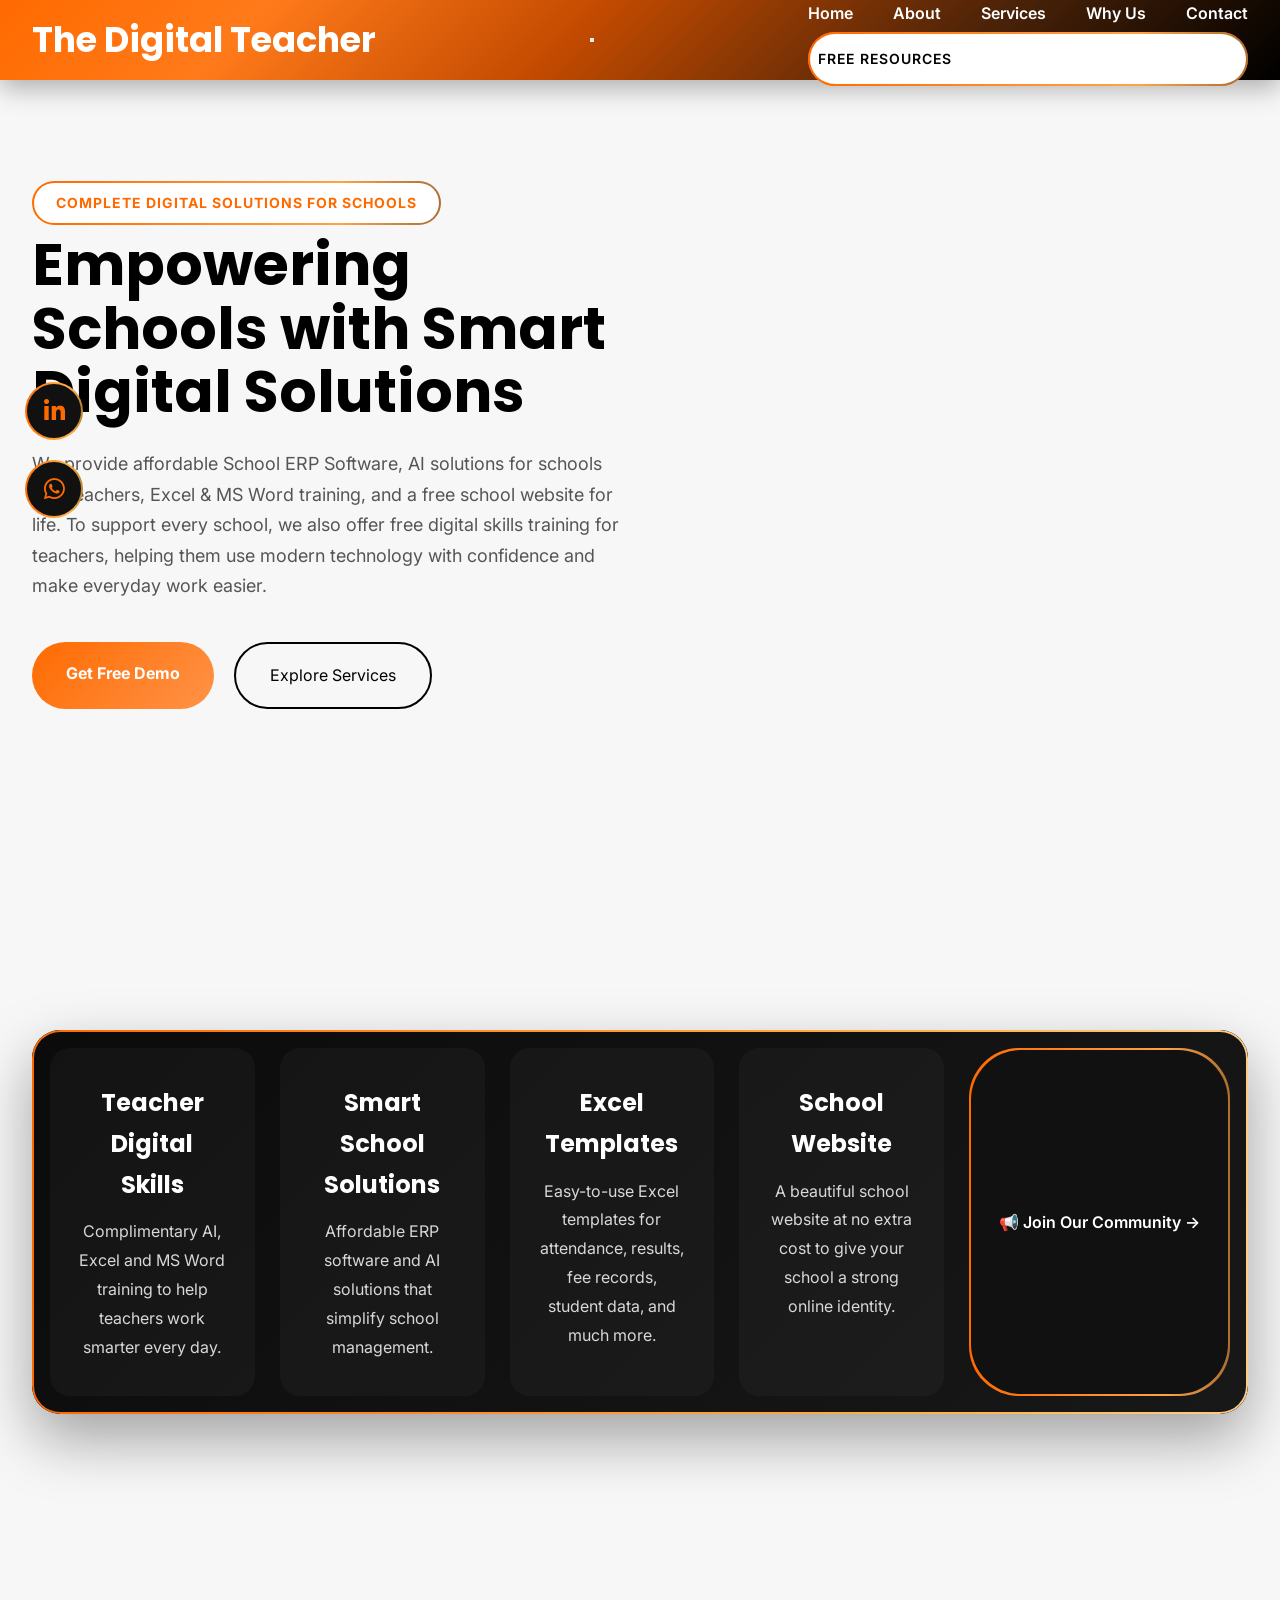
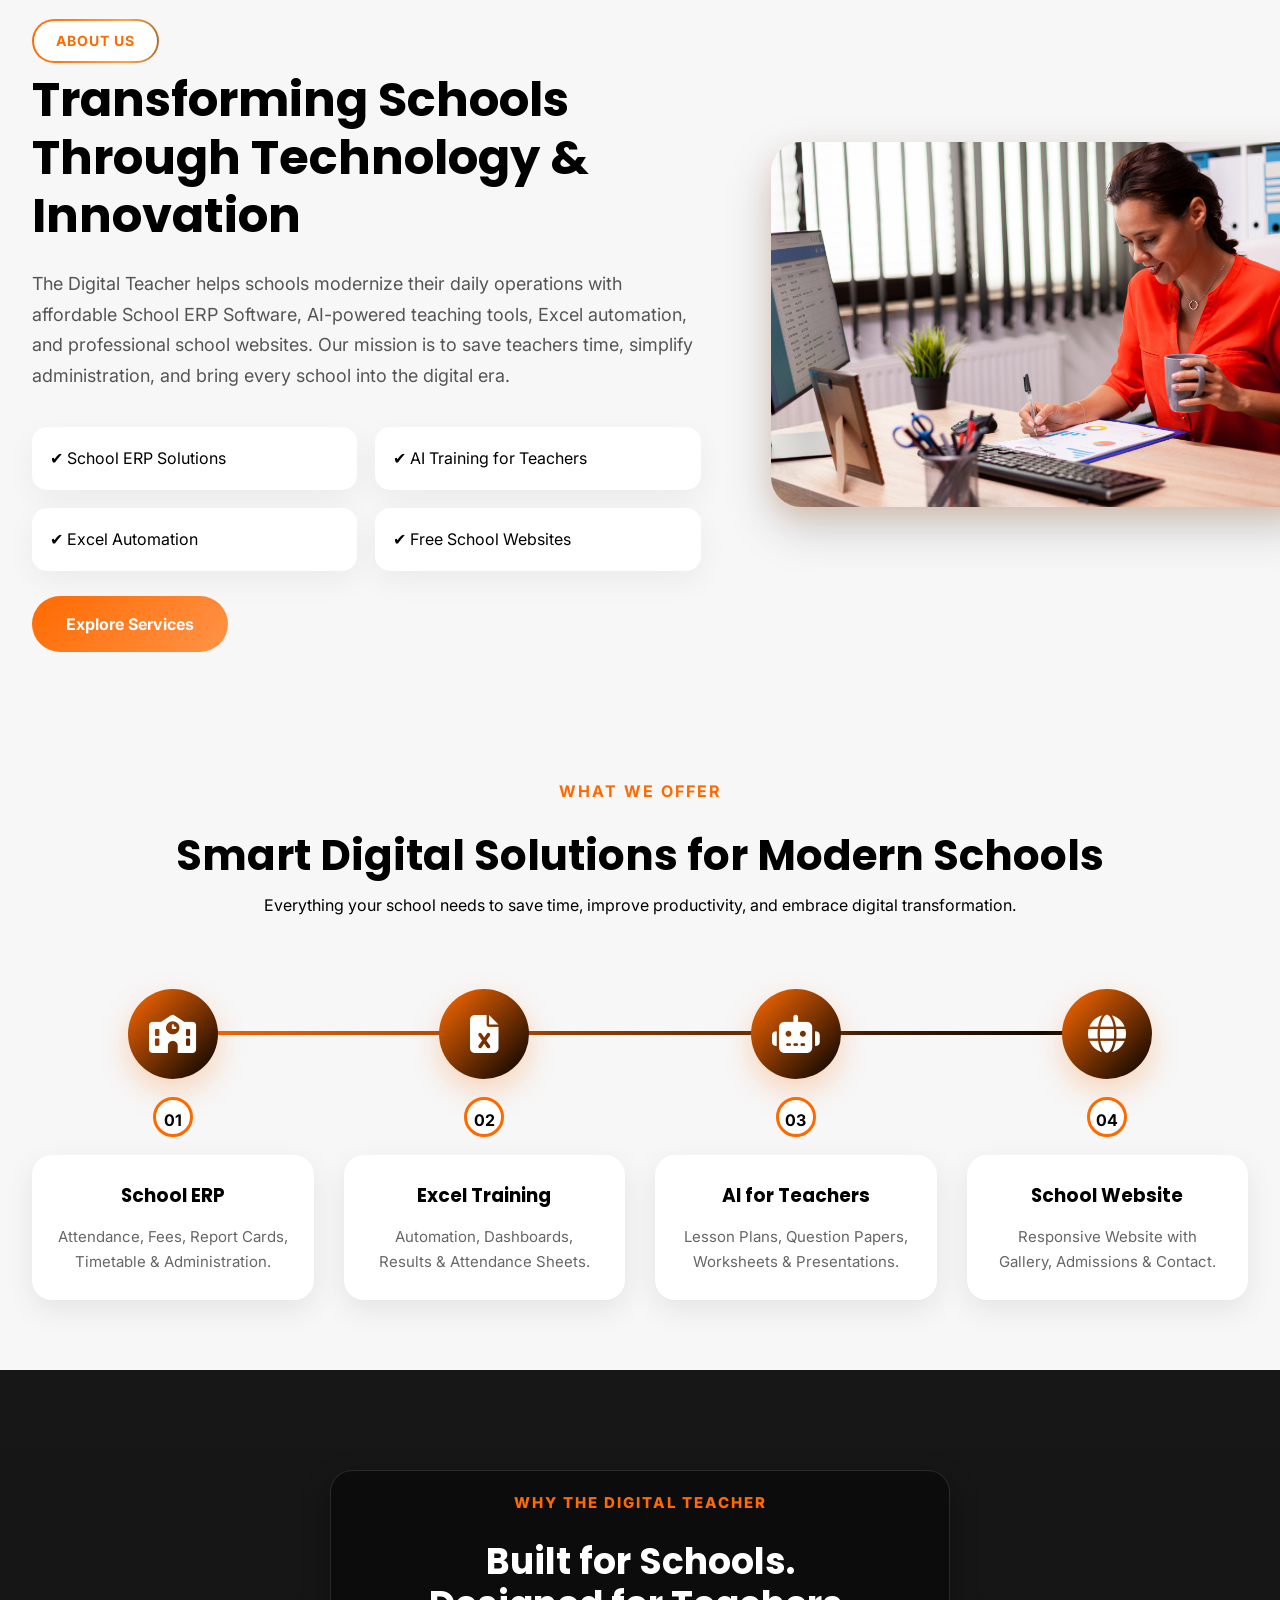
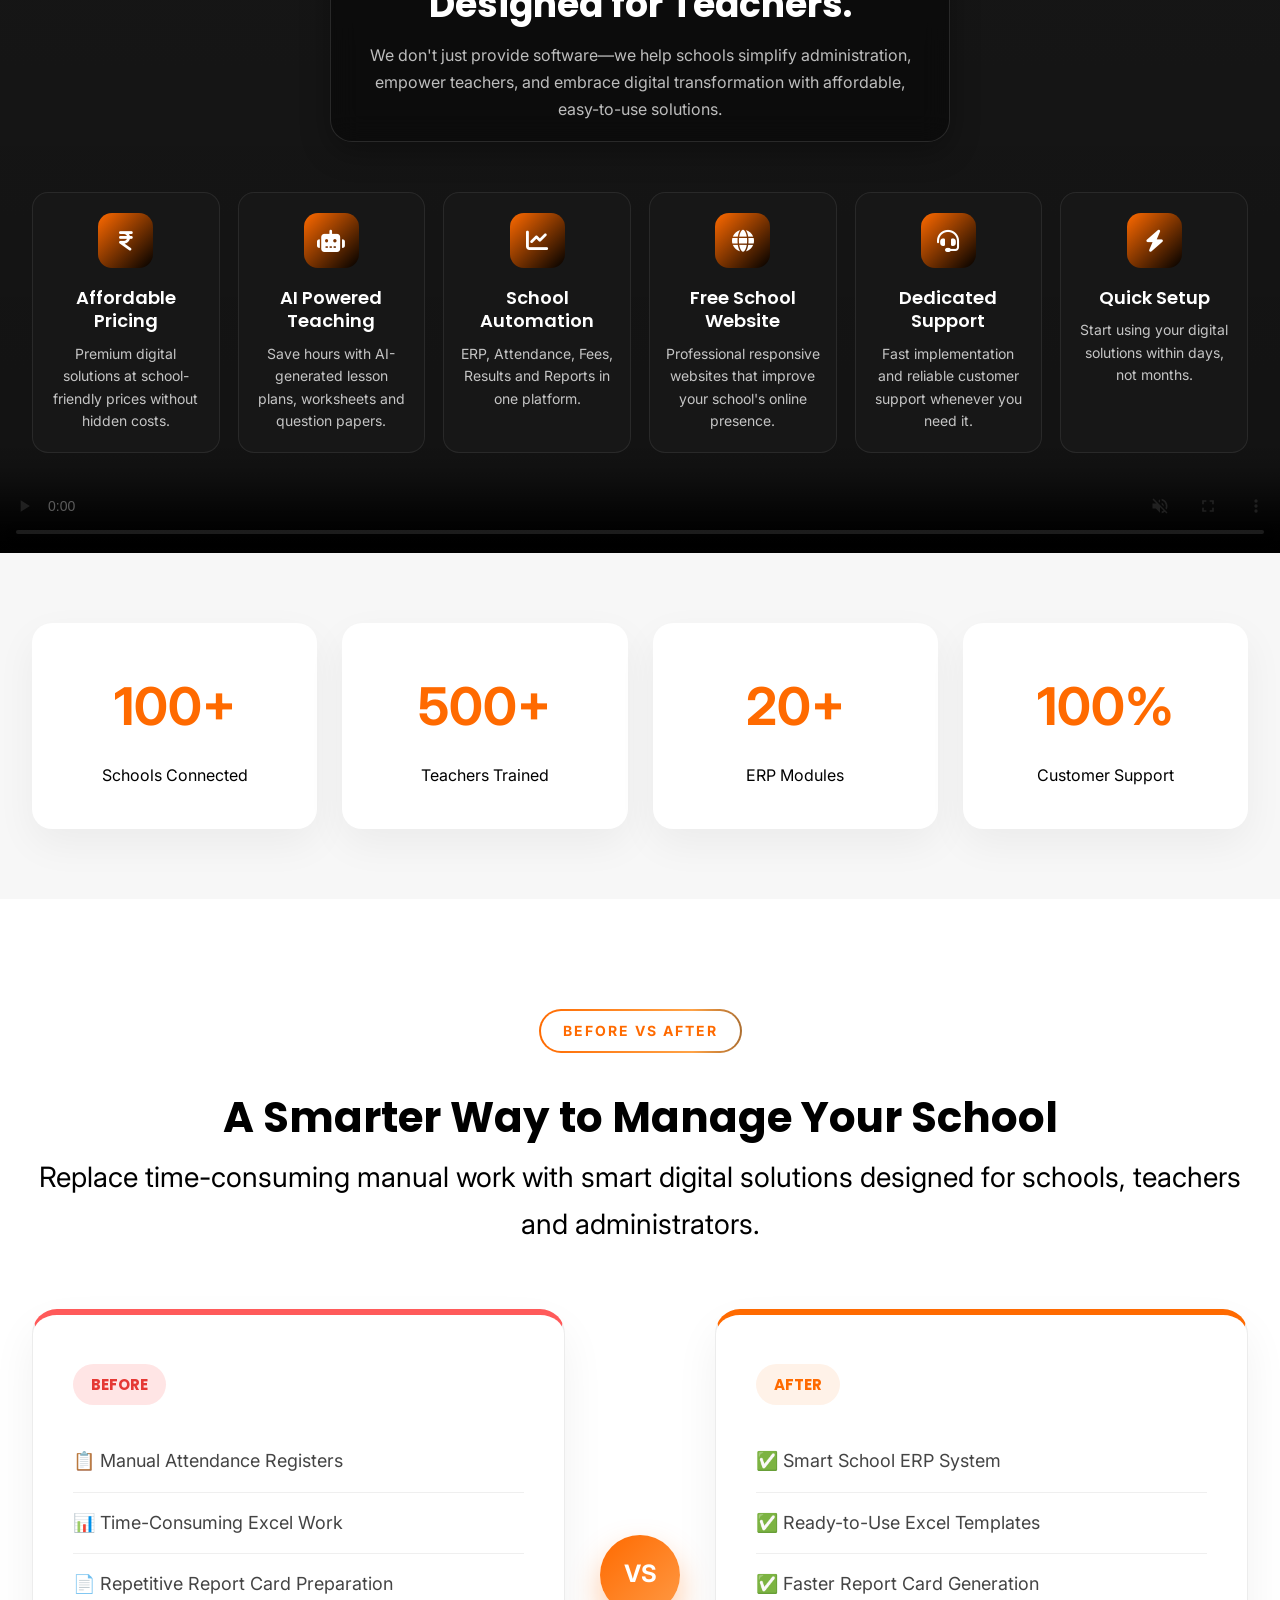
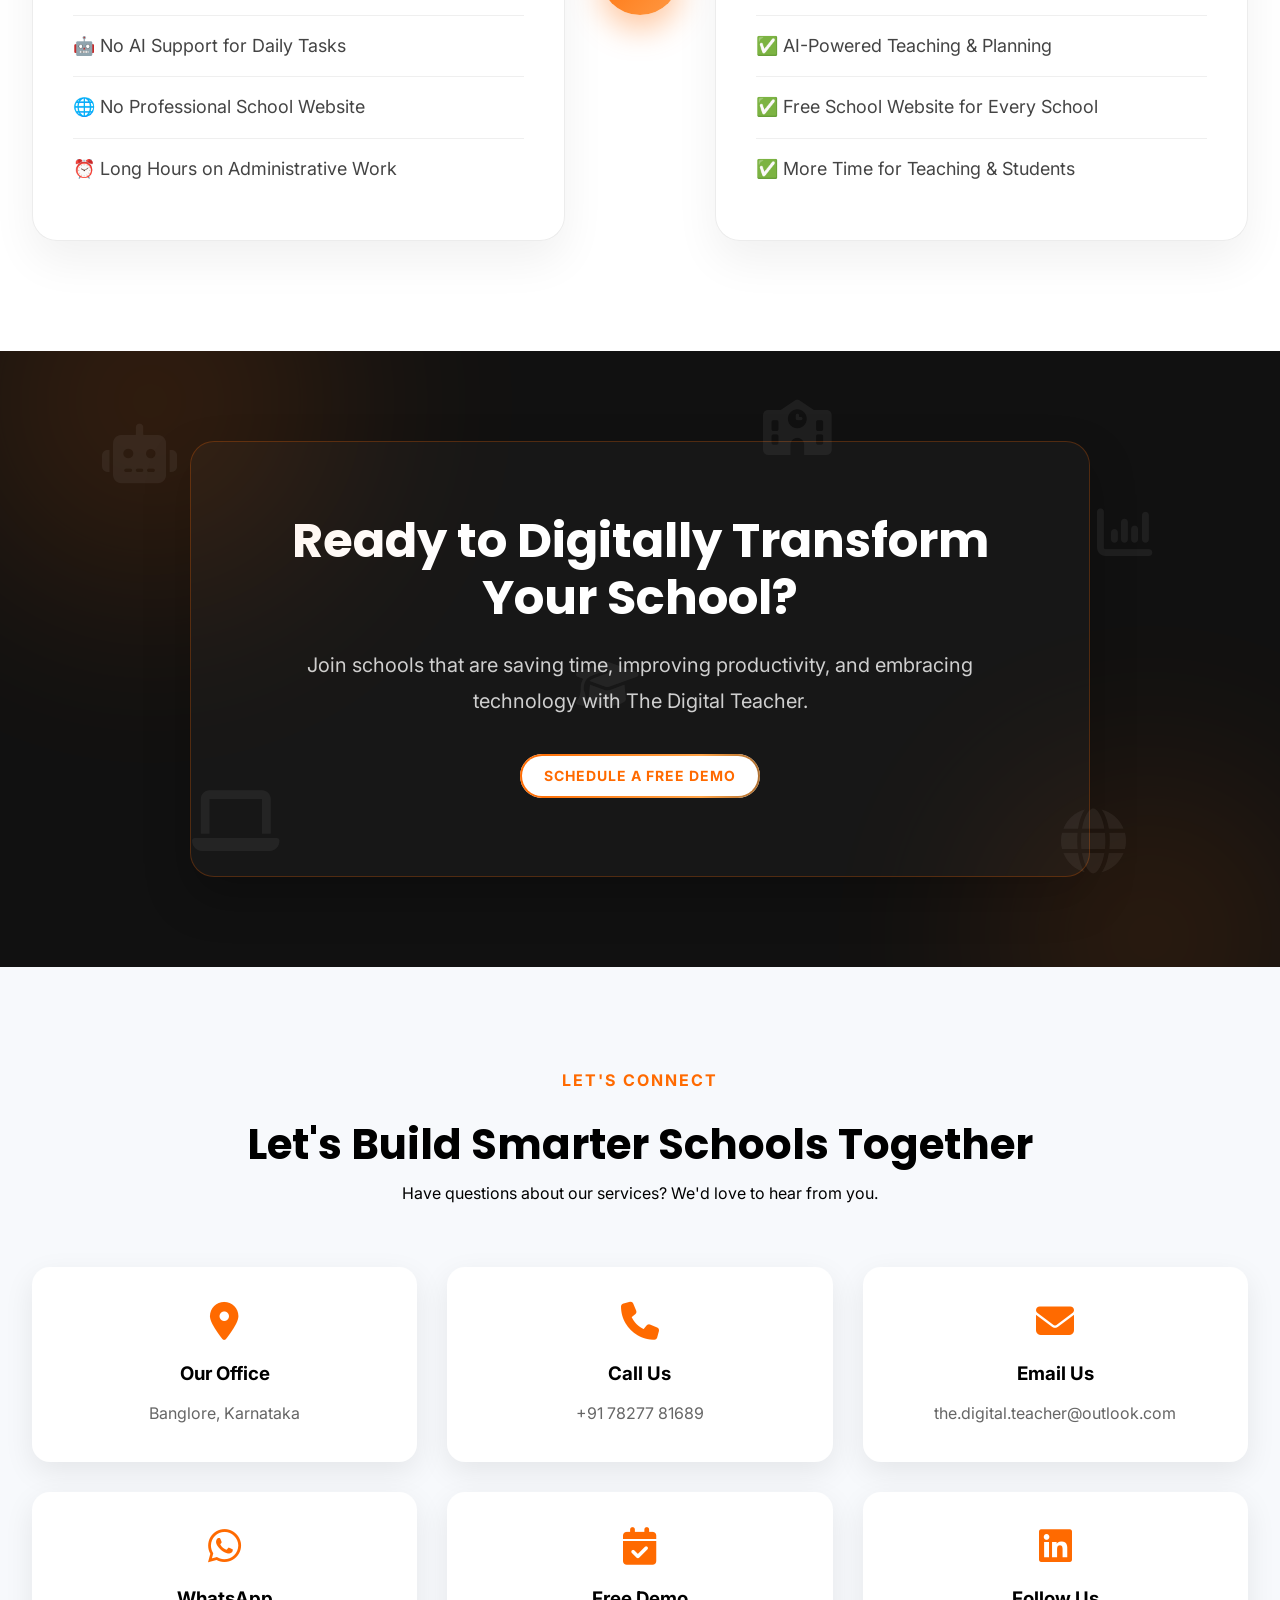
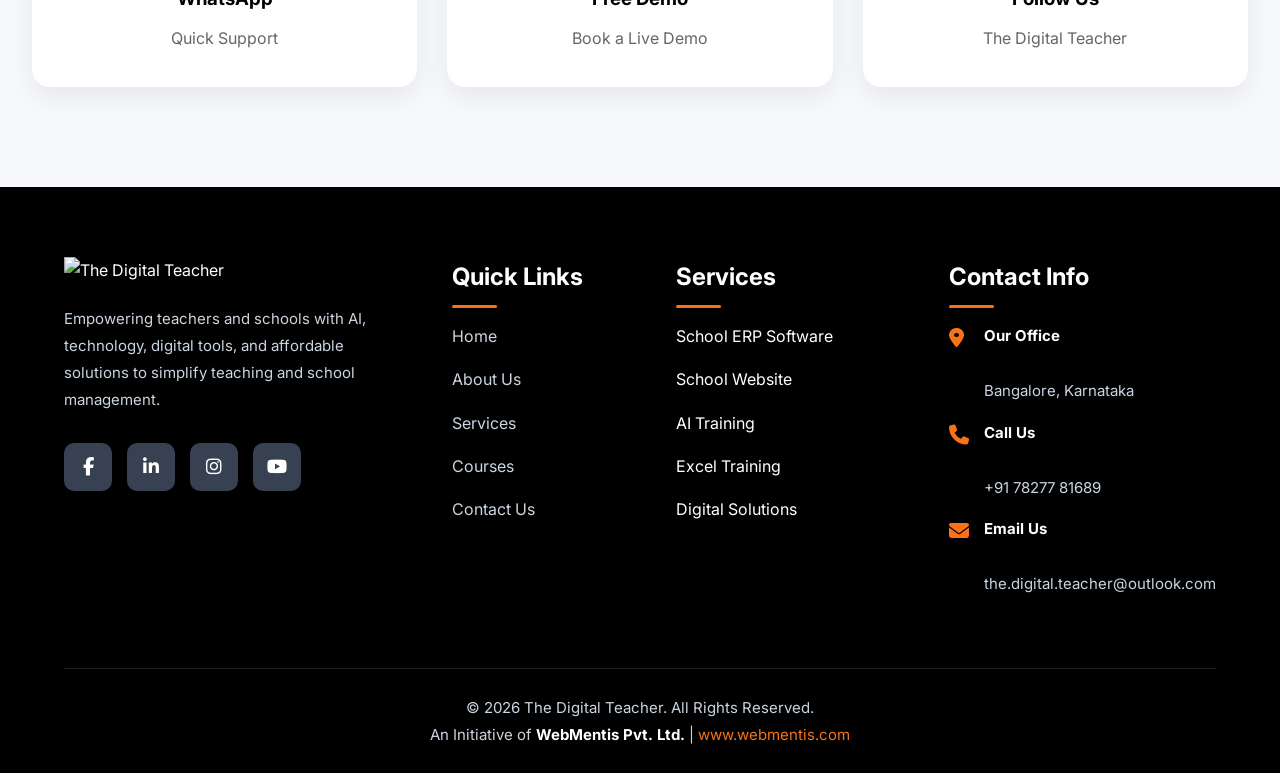
==== commit 7c229ea6: "Update fmt.Println message from 'Hello' to 'Goodbye'" ====
--- a/index.html
+++ b/index.html
@@ -21,6 +21,7 @@
 
     <!-- CSS -->
     <link rel="stylesheet" href="style.css">
+    <link rel="stylesheet" href="responsive.css">
     <link rel="stylesheet"
 href="https://cdnjs.cloudflare.com/ajax/libs/font-awesome/6.7.2/css/all.min.css">
 
@@ -28,6 +29,30 @@
 
 <body>
 
+    <!-- Social Sidebar -->
+<div class="social-sidebar">
+
+    <a href="https://www.linkedin.com/company/the-digital-teacher/?viewAsMember=true"
+       target="_blank"
+       class="social-btn">
+
+        <i class="fa-brands fa-linkedin-in"></i>
+
+        <span>Follow Us</span>
+
+    </a>
+
+    <a href="https://wa.me/917827781689"
+       target="_blank"
+       class="social-btn">
+
+        <i class="fa-brands fa-whatsapp"></i>
+
+        <span>Message Us</span>
+
+    </a>
+
+</div>
     <!-- ========================= -->
     <!-- Header -->
     <!-- ========================= -->
@@ -41,43 +66,39 @@
     <a href="#" class="logo">
         <div class="logo-text">
             <h3>The Digital Teacher</h3>
-            
         </div>
     </a>
 
-    <ul>
-        <li><a href="#home">Home</a></li>
-        <li><a href="#about">About</a></li>
-        <li><a href="#services">Services</a></li>
-        <li><a href="#why-us">Why Us</a></li>
-        <li><a href="#contact">Contact</a></li>
-    </ul>
-
-    <li class="resource-item">
-
-    <a href="#" class="section-tag" style="color: #000000; background: #FF6A00;">Free Resources</a>
-
-    <div class="resource-box">
-
-        <a href="excel.html"> Excel Templates</a>
-
-        <a href="ai.html"> AI Resources</a>
-
-        <a href="documents.html"> School Documents</a>
-
-        <a href="lesson.html"> Lesson Planners</a>
-
-        <a href="canva.html"> Canva Templates</a>
-
-        <a href="videos.html"> Video Tutorials</a>
-
-        <a href="english.html"> Spoken English</a>
-
-        <a href="downloads.html"> All Resources</a>
-
-    </div>
-
-</li>   
+    <button class="menu-toggle" aria-label="Toggle navigation" aria-expanded="false">
+        <span></span>
+        <span></span>
+        <span></span>
+    </button>
+
+    <div class="nav-links">
+        <ul>
+            <li><a href="#home">Home</a></li>
+            <li><a href="#about">About</a></li>
+            <li><a href="#services">Services</a></li>
+            <li><a href="#why-us">Why Us</a></li>
+            <li><a href="#contact">Contact</a></li>
+        </ul>
+
+        <div class="resource-item">
+            <a href="#" class="section-tag" style="color: #000000; background: #FF6A00;">Free Resources</a>
+
+            <div class="resource-box">
+                <a href="excel.html">Excel Templates</a>
+                <a href="ai.html">AI Resources</a>
+                <a href="documents.html">School Documents</a>
+                <a href="lesson.html">Lesson Planners</a>
+                <a href="canva.html">Canva Templates</a>
+                <a href="videos.html">Video Tutorials</a>
+                <a href="english.html">Spoken English</a>
+                <a href="downloads.html">All Resources</a>
+            </div>
+        </div>
+    </div>
 
 </nav>
 
@@ -85,31 +106,7 @@
 
     </header>
 
-    <!-- Social Sidebar -->
-
-<div class="social-sidebar">
-
-    <a href="https://www.linkedin.com/company/the-digital-teacher/?viewAsMember=true"
-       target="_blank"
-       class="social-btn">
-
-        <i class="fa-brands fa-linkedin-in"></i>
-
-        <span>Follow Us</span>
-
-    </a>
-
-    <a href="https://wa.me/917827781689"
-       target="_blank"
-       class="social-btn">
-
-        <i class="fa-brands fa-whatsapp"></i>
-
-        <span>Message Us</span>
-
-    </a>
-
-</div>
+    
 
 
 
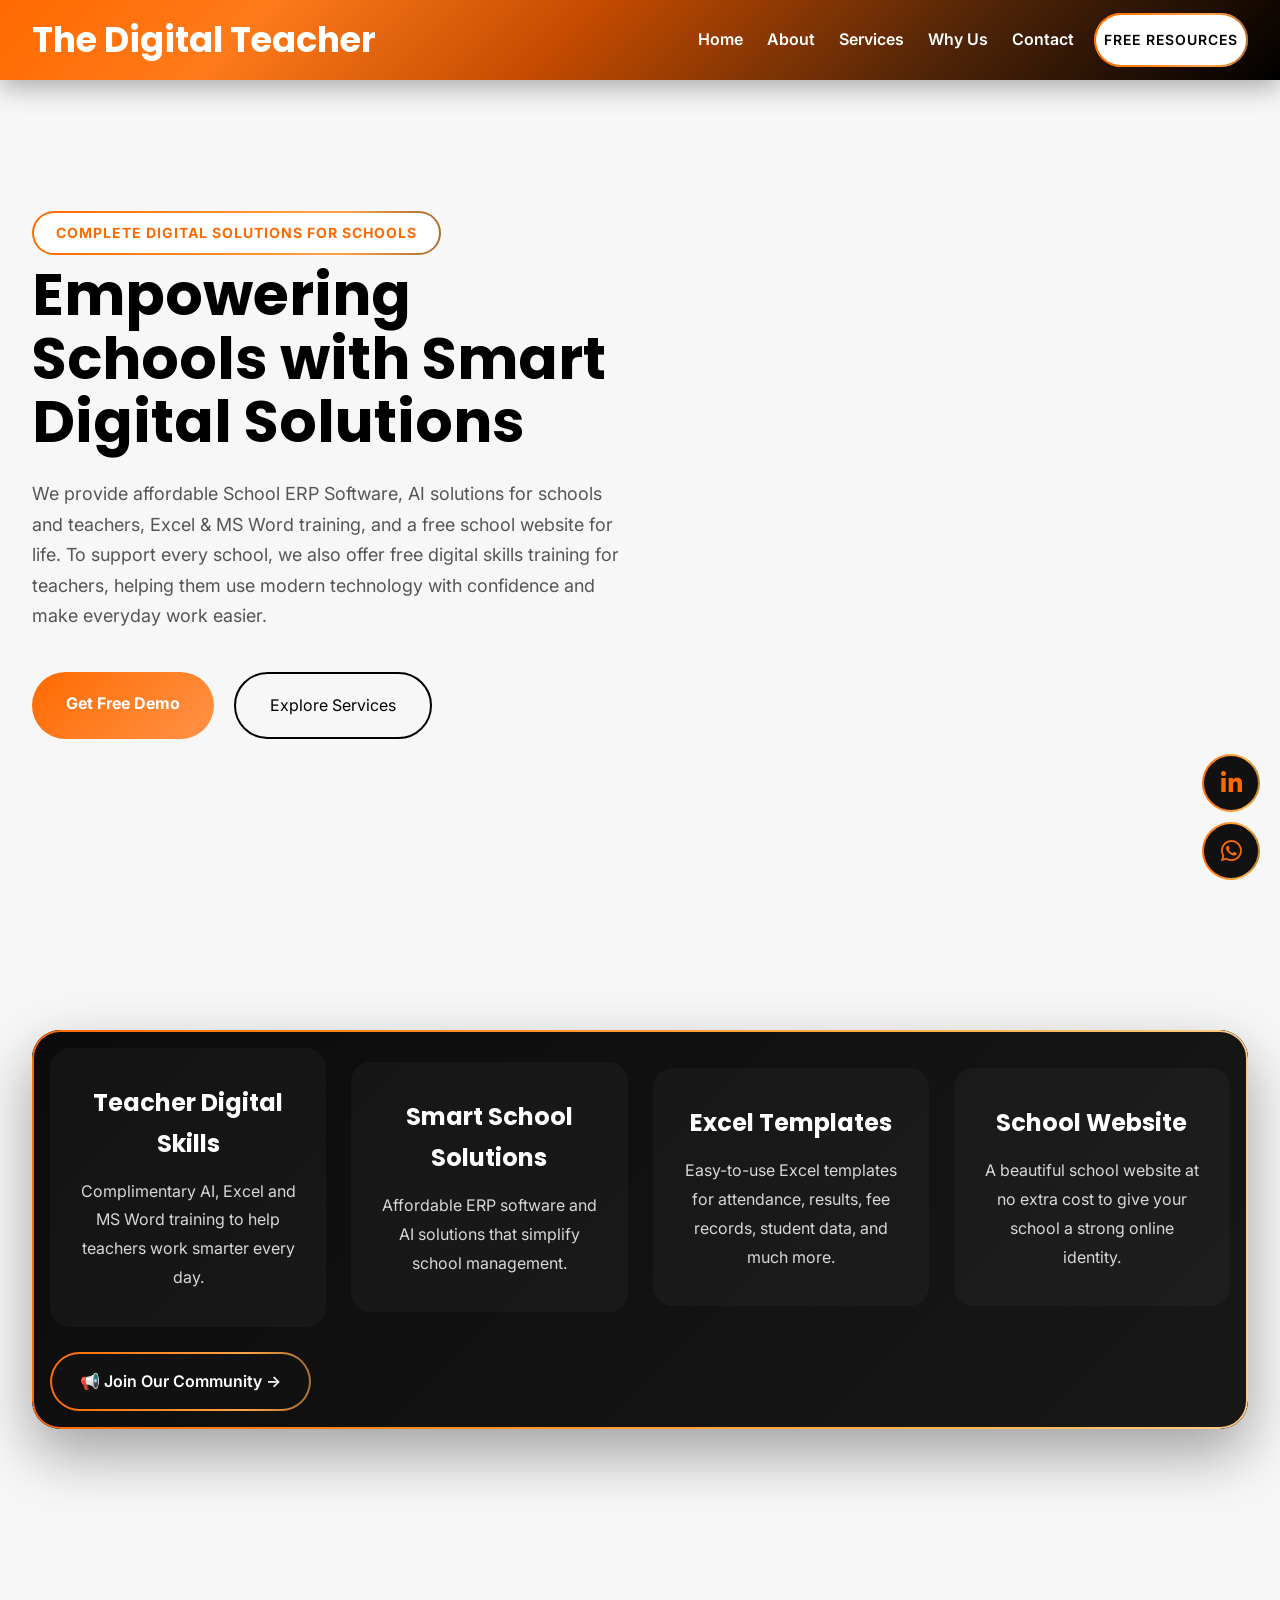
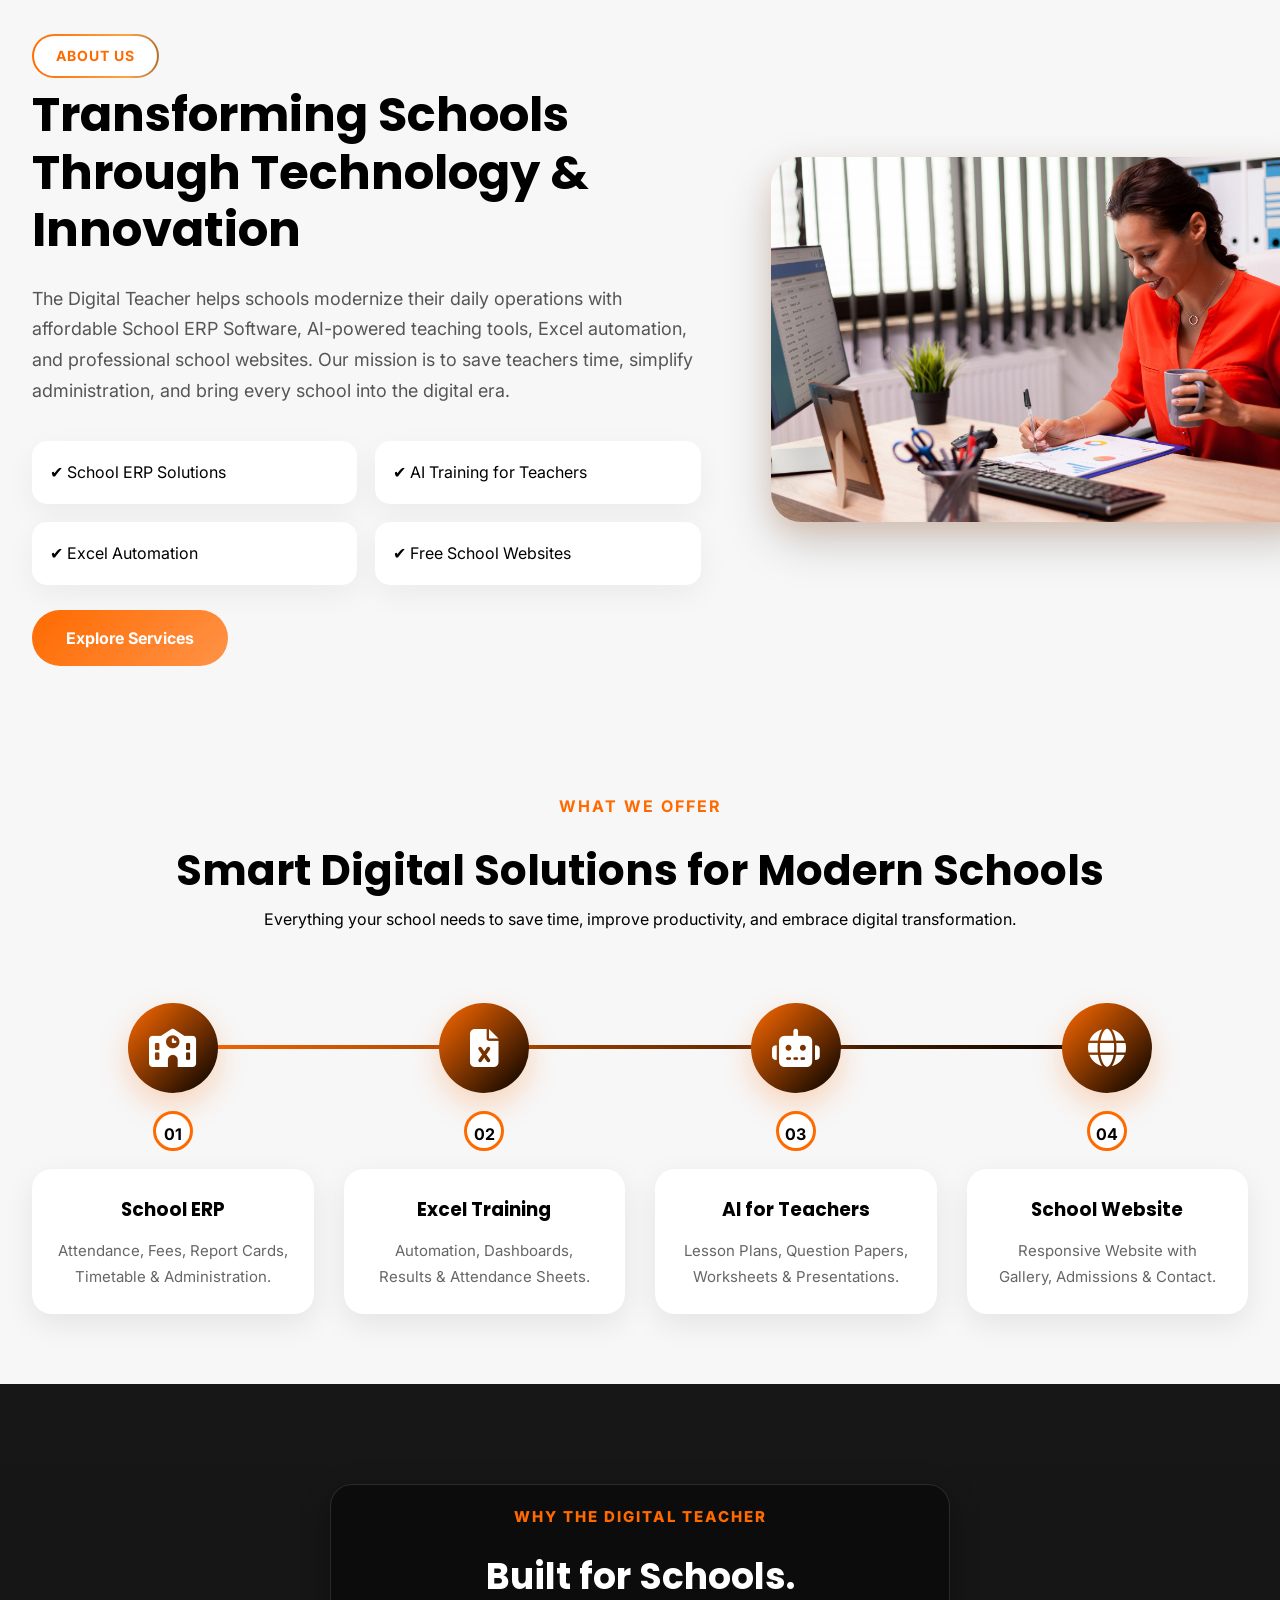
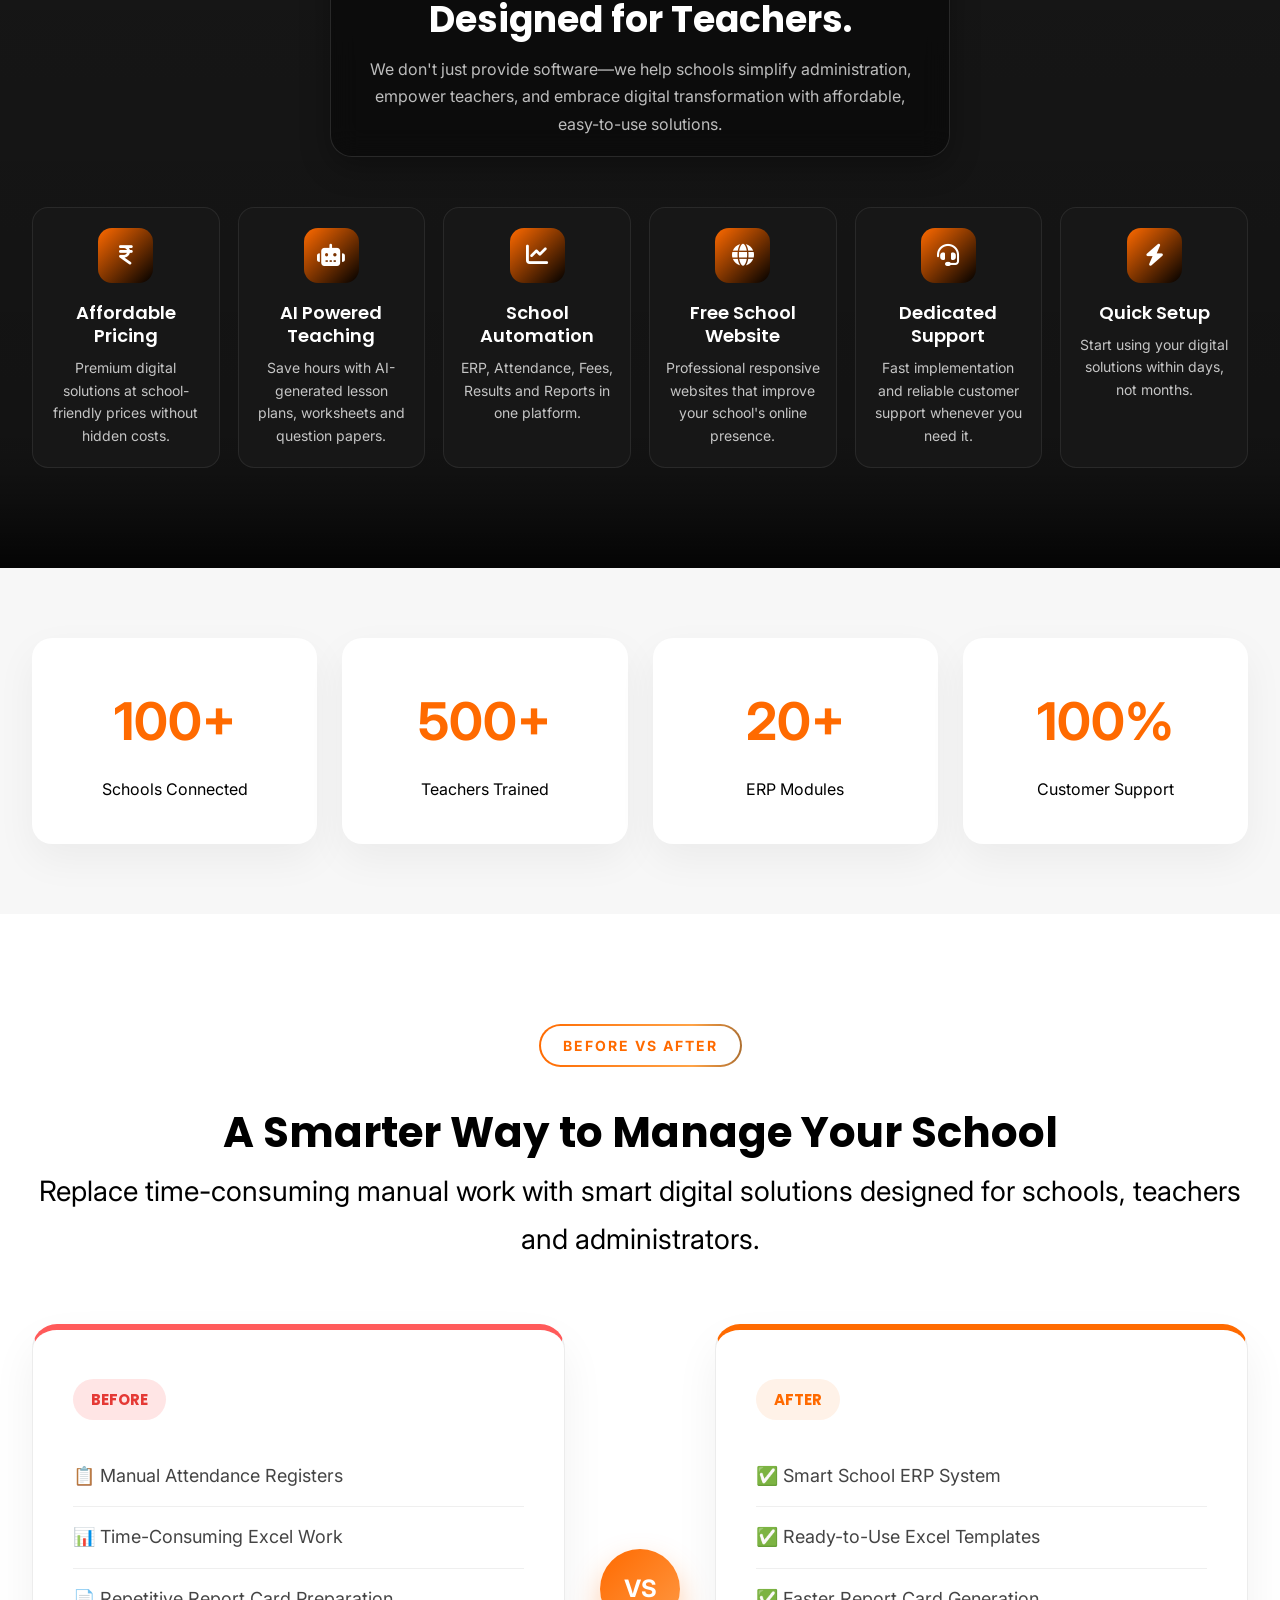
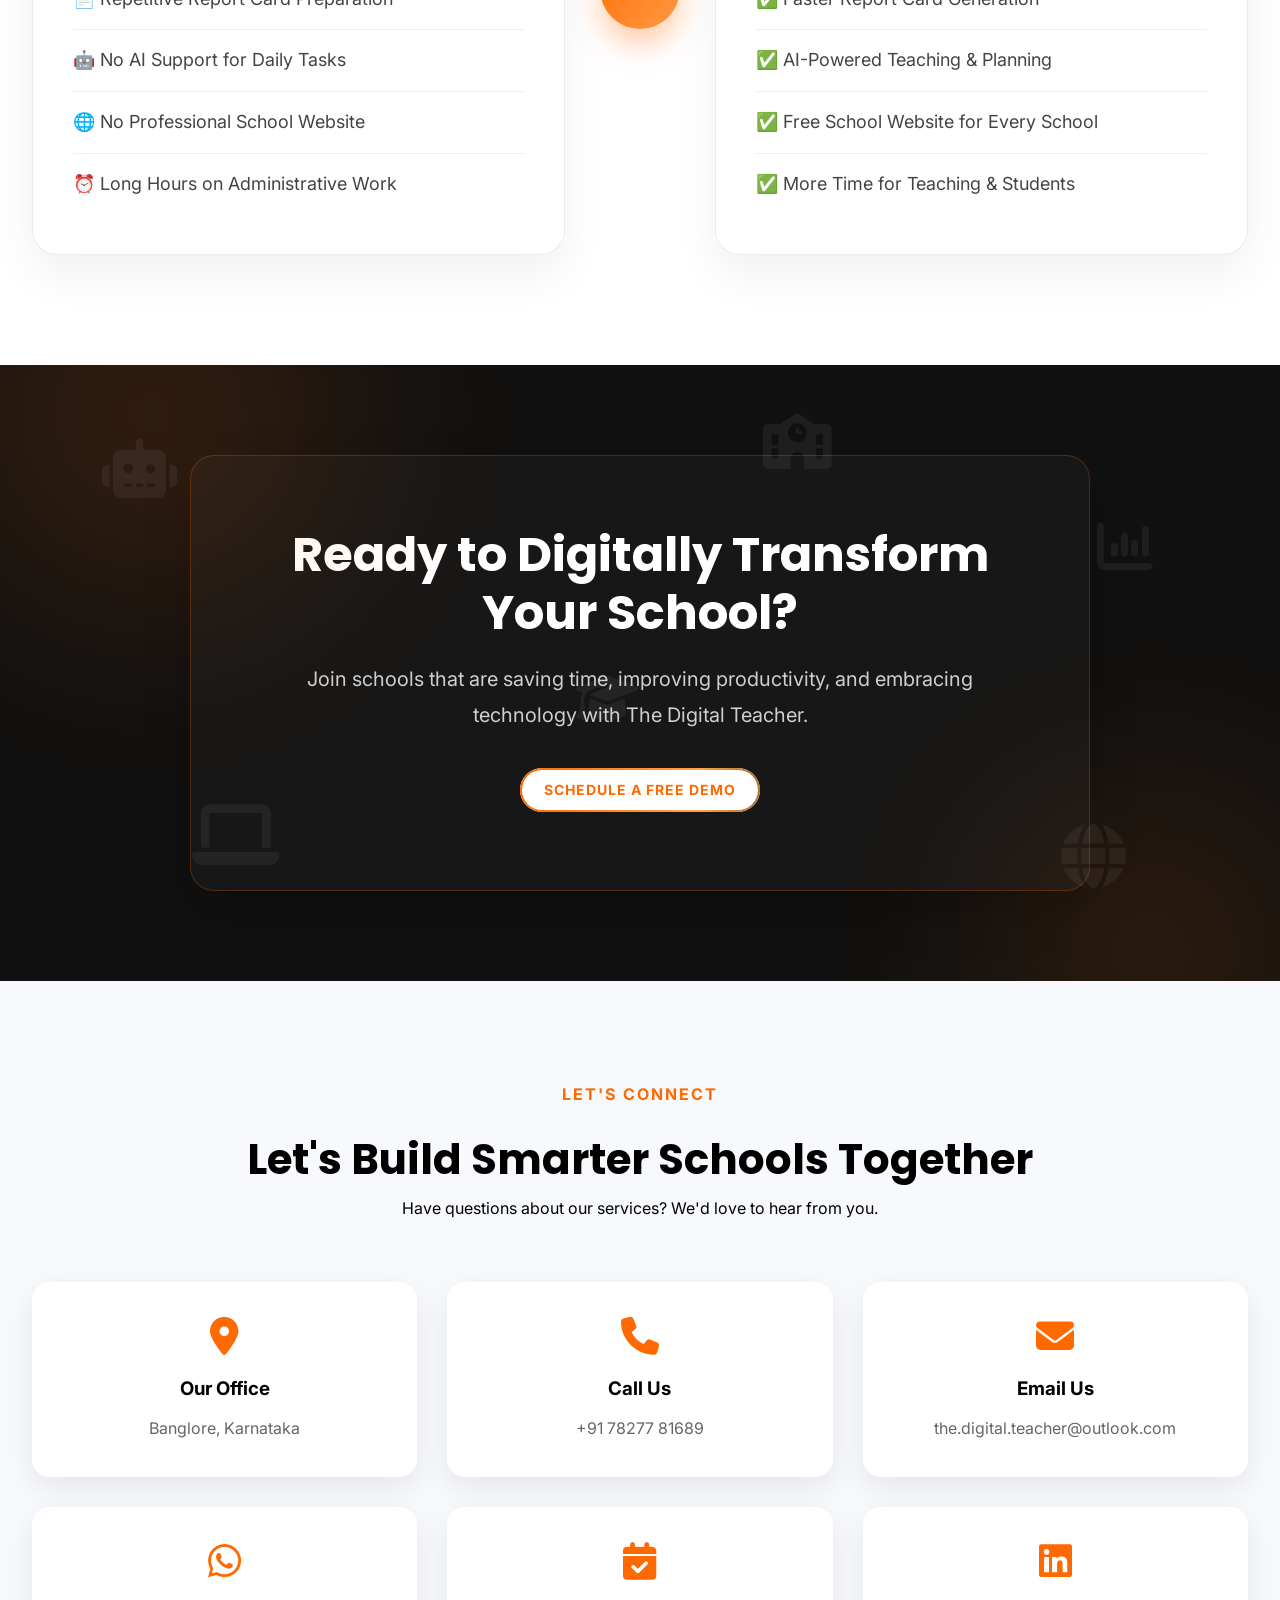
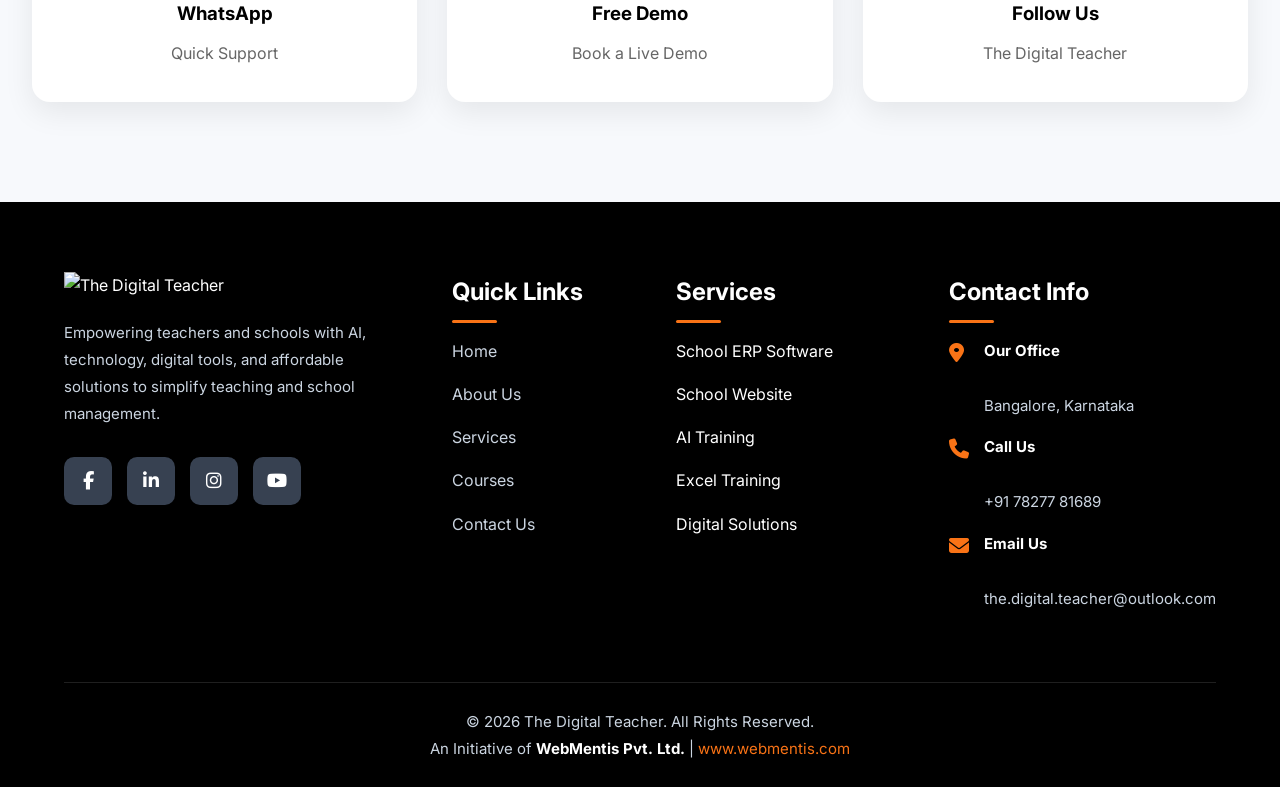
==== commit 849db863: "Update index.html" ====
--- a/index.html
+++ b/index.html
@@ -1,28 +1,57 @@
-<!DOCTYPE html>
+    <!DOCTYPE html>
 <html lang="en">
 
 <head>
 
-    <meta charset="UTF-8">
-    <meta name="viewport" content="width=device-width, initial-scale=1.0">
-
-    <title>The Digital Teacher | Complete Digital Solutions For Schools</title>
-
-    <meta name="description"
-        content="School ERP Software, AI Training, Excel Training, Free School Websites and Complete Digital Solutions for Schools.">
-
-    <!-- Google Fonts -->
-    <link rel="preconnect" href="https://fonts.googleapis.com">
-    <link rel="preconnect" href="https://fonts.gstatic.com" crossorigin>
-
-    <link
-        href="https://fonts.googleapis.com/css2?family=Inter:wght@300;400;500;600;700;800&family=Poppins:wght@500;600;700;800&display=swap"
-        rel="stylesheet">
-
-    <!-- CSS -->
-    <link rel="stylesheet" href="style.css">
-    <link rel="stylesheet" href="responsive.css">
-    <link rel="stylesheet"
+   <meta charset="UTF-8">
+<meta name="viewport" content="width=device-width, initial-scale=1.0">
+
+<title>The Digital Teacher | Complete Digital Solutions For Schools</title>
+
+<meta name="description"
+      content="Affordable School ERP Software, AI Training, Excel Training, Free School Websites and Complete Digital Solutions for Schools.">
+
+<meta name="keywords"
+      content="School ERP, School Management Software, AI for Teachers, Excel Training, Free School Website, Teacher Resources, Digital Teacher, School Software India">
+
+<meta name="author" content="The Digital Teacher">
+
+<!-- Open Graph (WhatsApp, Facebook, LinkedIn) -->
+<meta property="og:type" content="website">
+<meta property="og:title" content="The Digital Teacher | Complete Digital Solutions For Schools">
+<meta property="og:description"
+      content="Affordable School ERP, AI Training, Excel Training, Free School Website and Digital Resources for Teachers.">
+<meta property="og:url" content="https://the-digital-teacher.vercel.app/">
+<meta property="og:image" content="https://the-digital-teacher.vercel.app/preview.jpg">
+<meta property="og:image:width" content="1200">
+<meta property="og:image:height" content="630">
+<meta property="og:site_name" content="The Digital Teacher">
+
+<!-- Twitter Card -->
+<meta name="twitter:card" content="summary_large_image">
+<meta name="twitter:title" content="The Digital Teacher | Complete Digital Solutions For Schools">
+<meta name="twitter:description"
+      content="Affordable School ERP, AI Training, Excel Training, Free School Website and Digital Resources for Teachers.">
+<meta name="twitter:image" content="https://the-digital-teacher.vercel.app/preview.jpg">
+
+<!-- Theme Color -->
+<meta name="theme-color" content="#FF6A00">
+
+<!-- Favicon -->
+<link rel="icon" type="image/png" href="favicon.png">
+
+<!-- Google Fonts -->
+<link rel="preconnect" href="https://fonts.googleapis.com">
+<link rel="preconnect" href="https://fonts.gstatic.com" crossorigin>
+
+<link href="https://fonts.googleapis.com/css2?family=Inter:wght@300;400;500;600;700;800&family=Poppins:wght@500;600;700;800&display=swap" rel="stylesheet">
+
+<!-- CSS -->
+<link rel="stylesheet" href="style.css">
+<link rel="stylesheet" href="responsive.css">
+
+<!-- Font Awesome -->
+<link rel="stylesheet"
 href="https://cdnjs.cloudflare.com/ajax/libs/font-awesome/6.7.2/css/all.min.css">
 
 </head>
--- a/style.css
+++ b/style.css
@@ -198,7 +198,7 @@
 
     align-items:center;
 
-    padding-top:60px;
+    padding-top:120px;
     
 
 }
@@ -211,7 +211,12 @@
 }
 .hero-left{
     padding-right:30px;
-}   
+}
+
+.hero-right{
+    display:flex;
+    justify-content:flex-end;
+}
 
 .hero-left h1{
     max-width:650px;
@@ -1693,9 +1698,8 @@
 }
 
 .hero-border{
-    width: 90%;
-    margin-left: -40px;
-    transform: translateX(-100px);
+    width:100%;
+    margin:0 auto;
     padding:4px;
     border-radius:30px;
 
@@ -1717,16 +1721,19 @@
     border-radius:26px;
     overflow:hidden;
     background:#000;
-    
+    display:flex;
+    justify-content:center;
 }
 
 .hero-image video{
     width:100%;
+    max-width:100%;
     height:auto;
     display:block;
     border-radius:26px;
-}
-
+    margin: 0 auto;
+
+}
 }
 
 
@@ -1771,19 +1778,68 @@
 
     position:fixed;
 
-    left:25px;
-
-    top:50%;
-
-    transform:translateY(-50%);
+    right:20px;
+
+    bottom:20px;
+
+    top:auto;
+
+    left:auto;
+
+    transform:none;
 
     display:flex;
 
     flex-direction:column;
 
-    gap:20px;
+    gap:12px;
 
     z-index:9999;
+    align-items:flex-end;
+
+}
+
+@media (min-width:993px){
+
+    .social-sidebar{
+
+        display:flex !important;
+
+        right:20px !important;
+
+        bottom:20px !important;
+
+        top:auto !important;
+
+        left:auto !important;
+
+        transform:none !important;
+
+        gap:10px !important;
+
+    }
+
+}
+
+/* Tablet & Mobile */
+
+@media (max-width:992px){
+
+    .social-sidebar{
+
+        left:10px;
+
+        bottom:20px;
+
+        right:auto;
+
+        top:auto;
+
+        transform:none;
+
+        gap:10px;
+
+    }
 
 }
 
@@ -1930,6 +1986,7 @@
 
 }
 
+
 /*==============================
 COMMUNITY BAR
 ==============================*/
@@ -2076,6 +2133,10 @@
 
     display:flex;
 
+    flex-wrap:wrap;
+
+    align-items:center;
+
     justify-content:space-between;
 
     gap:25px;
@@ -2093,8 +2154,6 @@
     inset 0 1px 1px rgba(255,255,255,.05);
 
 }
-
-/* Animated Border */
 
 .trust-container::before{
 
@@ -2149,6 +2208,38 @@
 
 }
 
+.trust-item{
+
+    min-width: 220px;
+
+    flex:1;
+
+    background:rgba(255,255,255,.03);
+
+    border-radius:20px;
+
+    padding:35px 28px;
+
+    text-align:center;
+
+    transition:.45s;
+
+    position:relative;
+
+    overflow:hidden;
+
+}
+
+@media (max-width:991px){
+
+    .trust-container{
+
+        flex-direction:column;
+
+    }
+
+}
+
 /*==============================
 ITEM
 ==============================*/
@@ -2427,16 +2518,30 @@
     position: relative;
     overflow: hidden;
     padding: 100px 0;
+    min-height: 550px;
 }
 
 .bg-video {
     position: absolute;
-    top: 0;
-    left: 0;
-    width:100%;
-    height:100%;
-    object-fit:cover;
-    z-index:0;
+    top: 50%;
+    left: 50%;
+    width: 120%;
+    height: 120%;
+    transform: translate(-50%, -50%);
+    object-fit: cover;
+    z-index: 0;
+    min-width: 100%;
+    min-height: 100%;
+}
+
+@media (max-width: 992px) {
+    .bg-video {
+        width: 100%;
+        height: 100%;
+        transform: none;
+        top: 0;
+        left: 0;
+    }
 }
 
 /* Video Dark Shade + Shadow */
--- a/responsive.css
+++ b/responsive.css
@@ -0,0 +1,777 @@
+/* =====================================================
+   RESPONSIVE.CSS
+   PART 1 - HEADER + HERO
+====================================================== */
+
+nav{
+    position: relative;
+    min-height: 80px;
+    gap: 16px;
+}
+
+.menu-toggle{
+    display: none;
+    flex-direction: column;
+    justify-content: center;
+    gap: 5px;
+    background: transparent;
+    border: 0;
+    cursor: pointer;
+    padding: 6px;
+}
+
+.menu-toggle span{
+    display: block;
+    width: 24px;
+    height: 2px;
+    background: #fff;
+    border-radius: 2px;
+}
+
+.nav-links{
+    display: flex;
+    align-items: center;
+    gap: 20px;
+}
+
+.nav-links ul{
+    display: flex;
+    align-items: center;
+    gap: 24px;
+    margin: 0;
+    padding: 0;
+}
+
+.resource-item{
+    position: relative;
+}
+
+.resource-box{
+    display: none;
+    position: absolute;
+    top: calc(100% + 10px);
+    left: 0;
+    min-width: 220px;
+    background: #fff;
+    border-radius: 14px;
+    padding: 12px;
+    box-shadow: 0 18px 40px rgba(0,0,0,.16);
+    z-index: 10;
+}
+
+.resource-item:hover .resource-box,
+.resource-item:focus-within .resource-box{
+    display: grid;
+    gap: 8px;
+}
+
+.resource-box a{
+    color: #111;
+    padding: 8px 10px;
+    border-radius: 8px;
+}
+
+.resource-box a:hover{
+    background: #fff3ea;
+    color: #ff6a00;
+}
+
+/* ===========================
+   LARGE LAPTOP
+=========================== */
+
+@media (max-width:1200px){
+
+.container{
+    width:92%;
+}
+
+.hero-content{
+    grid-template-columns:50% 46%;
+    column-gap:40px;
+}
+
+.hero h1{
+    font-size:50px;
+}
+
+.hero-left{
+    padding-right:10px;
+}
+
+.hero-right{
+    justify-content:center;
+}
+
+.hero-image video{
+    transform:none;
+}
+
+}
+
+/* ===========================
+   TABLET
+=========================== */
+
+@media (max-width:1024px){
+
+header{
+    backdrop-filter:none;
+}
+
+nav{
+    height:70px;
+    padding:0 15px;
+}
+
+.logo{
+    font-size:24px;
+}
+
+.menu-toggle{
+    display: flex;
+}
+
+.nav-links{
+    display: none;
+    position: absolute;
+    top: calc(100% + 10px);
+    right: 0;
+    width: min(320px, 90vw);
+    padding: 20px;
+    flex-direction: column;
+    align-items: flex-start;
+    background: #fff;
+    border-radius: 18px;
+    box-shadow: 0 20px 40px rgba(0,0,0,.16);
+    z-index: 998;
+}
+
+.nav-links.active{
+    display: flex;
+}
+
+.nav-links ul{
+    flex-direction: column;
+    align-items: flex-start;
+    gap: 12px;
+    width: 100%;
+}
+
+.nav-links ul li a{
+    color: #111;
+}
+
+.resource-item{
+    width: 100%;
+}
+
+.resource-item .section-tag{
+    display: inline-flex;
+    justify-content: center;
+    width: 100%;
+    margin-top: 8px;
+}
+
+.about-btn,
+.demo-btn{
+    padding:12px 22px;
+    font-size:14px;
+}
+
+/* Hero */
+
+.hero{
+
+    min-height:auto;
+
+    padding-top:130px;
+
+    padding-bottom:80px;
+
+}
+
+.hero-content{
+
+    grid-template-columns:1fr;
+
+    row-gap:60px;
+
+    text-align:center;
+
+}
+
+.hero-left{
+
+    padding-right:0;
+
+    display:flex;
+
+    flex-direction:column;
+
+    align-items:center;
+
+}
+
+.hero-left h1{
+
+    max-width:100%;
+
+}
+
+.hero-left p{
+
+    max-width:100%;
+
+}
+
+.hero h1{
+
+    font-size:46px;
+
+}
+
+.hero p{
+
+    font-size:18px;
+
+}
+
+.hero-buttons{
+
+    justify-content:center;
+
+}
+
+.hero-image{
+
+    display:flex;
+
+    justify-content:center;
+
+}
+
+.hero-image video{
+
+    width:80%;
+
+    transform:none;
+
+}
+
+.about-container{
+    grid-template-columns: 1fr;
+    gap: 30px;
+}
+
+.service-timeline{
+    flex-wrap: wrap;
+}
+
+.timeline-item{
+    flex: 0 0 calc(50% - 15px);
+}
+
+.why-grid{
+    grid-template-columns: repeat(3,1fr);
+}
+
+.contact-grid{
+    grid-template-columns: repeat(2,1fr);
+}
+
+.footer-container{
+    grid-template-columns: 1fr 1fr;
+    gap: 40px;
+}
+
+}
+
+
+/* ===========================
+   MOBILE
+=========================== */
+
+@media (max-width:768px){
+
+.container{
+
+    width:92%;
+
+}
+
+header{
+
+    padding:0;
+
+}
+
+nav{
+
+    height:65px;
+
+}
+
+/* ---------- Navigation ---------- */
+
+nav ul{
+
+    gap:15px;
+
+    flex-wrap:wrap;
+
+    justify-content:center;
+
+}
+
+nav ul li a{
+
+    font-size:15px;
+
+}
+
+.about-btn,
+.demo-btn{
+
+    padding:10px 18px;
+
+    font-size:14px;
+
+}
+
+/* ---------- Hero ---------- */
+
+.hero{
+
+    padding-top:110px;
+
+    padding-bottom:60px;
+
+}
+
+.tagline{
+
+    font-size:12px;
+
+    padding:8px 16px;
+
+}
+
+.hero h1{
+
+    font-size:36px;
+
+    line-height:1.25;
+
+}
+
+.hero p{
+
+    font-size:16px;
+
+    margin-bottom:30px;
+
+}
+
+.hero-buttons{
+
+    flex-direction:column;
+
+    align-items:center;
+
+    gap:15px;
+
+}
+
+.primary-btn,
+.secondary-btn{
+
+    width:100%;
+
+    max-width:320px;
+
+    text-align:center;
+
+    padding:16px;
+
+}
+
+.hero-image{
+
+    margin-top:20px;
+
+}
+
+.hero-image video{
+
+    width:100%;
+
+    border-radius:20px;
+
+}
+
+.about-left h2{
+    font-size: 32px;
+}
+
+.about-points{
+    grid-template-columns:1fr;
+}
+
+.service-timeline{
+    flex-direction: column;
+}
+
+.timeline-item{
+    flex: 1 1 100%;
+}
+
+.why-grid{
+    grid-template-columns: 1fr 1fr;
+    gap: 16px;
+}
+
+.stats .container,
+.contact-grid,
+.compare-grid{
+    grid-template-columns: 1fr;
+}
+
+.cta .container{
+    padding: 40px 24px;
+}
+
+.cta h2{
+    font-size: 32px;
+}
+
+.cta p{
+    font-size: 17px;
+}
+
+.social-sidebar{
+    left: 10px;
+    gap: 10px;
+}
+
+.social-btn{
+    width: 46px;
+    height: 46px;
+}
+
+.social-btn i{
+    width: 46px;
+    font-size: 20px;
+}
+
+.footer{
+    text-align: center;
+}
+
+.footer-container{
+    grid-template-columns: 1fr;
+}
+
+.footer-col h3::after{
+    left: 50%;
+    transform: translateX(-50%);
+}
+
+.social-icons{
+    justify-content: center;
+}
+
+.contact-info li{
+    justify-content: center;
+    text-align: left;
+}
+
+.footer-logo{
+    margin: 0 auto 20px;
+    display: block;
+}
+
+}
+
+
+/* ===========================
+   SMALL MOBILE
+=========================== */
+
+@media (max-width:480px){
+
+.logo{
+
+    font-size:20px;
+
+}
+
+.hero{
+
+    padding-top:95px;
+
+}
+
+.hero h1{
+
+    font-size:30px;
+
+}
+
+.hero p{
+
+    font-size:15px;
+
+}
+
+.tagline{
+
+    font-size:11px;
+
+}
+
+.primary-btn,
+.secondary-btn{
+
+    max-width:100%;
+
+    font-size:15px;
+
+    padding:15px;
+
+}
+
+.hero-image video{
+
+    border-radius:16px;
+
+}
+
+.stats .container{
+    grid-template-columns: 1fr 1fr;
+}
+
+.why-grid{
+    grid-template-columns: 1fr;
+}
+
+.contact-card,
+.compare-card{
+    padding: 24px;
+}
+
+} 
+
+/* ===========================
+   MOBILE NAVIGATION
+=========================== */
+
+.menu-toggle{
+    display:none;
+    flex-direction:column;
+    gap:5px;
+    background:none;
+    border:0;
+    cursor:pointer;
+    padding:6px;
+}
+
+.menu-toggle span{
+    display:block;
+    width:24px;
+    height:2px;
+    border-radius:2px;
+    background:#fff;
+}
+
+.nav-links{
+    display:flex;
+    align-items:center;
+    gap:20px;
+}
+
+@media (max-width:992px){
+    nav{
+        position:relative;
+        gap:12px;
+    }
+
+    .menu-toggle{
+        display:flex;
+    }
+
+    .nav-links{
+        display:none;
+        position:absolute;
+        top:calc(100% + 10px);
+        right:0;
+        background:#fff;
+        width:min(280px, 90vw);
+        padding:20px;
+        border-radius:18px;
+        box-shadow:0 15px 35px rgba(0,0,0,.16);
+        flex-direction:column;
+        align-items:flex-start;
+        gap:16px;
+    }
+
+    .nav-links.active{
+        display:flex;
+    }
+
+    nav ul{
+        flex-direction:column;
+        align-items:flex-start;
+        gap:10px;
+        width:100%;
+    }
+
+    nav ul li a{
+        color:#111;
+    }
+
+    .resource-item{
+        width:100%;
+    }
+
+    .resource-item .section-tag{
+        display:inline-flex;
+        justify-content:center;
+        width:100%;
+        margin-top:8px;
+    }
+
+    .resource-box{
+        position:relative;
+        top:auto;
+        left:auto;
+        margin-top:10px;
+        width:100%;
+    }
+}
+
+@media (max-width:768px){
+    section{
+        padding:60px 0;
+    }
+
+    .about-container{
+        grid-template-columns:1fr;
+        gap:30px;
+    }
+
+    .about-left h2{
+        font-size:34px;
+    }
+
+    .about-points{
+        grid-template-columns:1fr;
+    }
+
+    .service-timeline{
+        flex-direction:column;
+        gap:22px;
+        margin-top:40px;
+    }
+
+    .timeline-line{
+        display:none;
+    }
+
+    .timeline-item{
+        width:100%;
+    }
+
+    .stats .container,
+    .contact-grid,
+    .trust-container,
+    .compare-grid{
+        grid-template-columns:1fr;
+    }
+
+    .compare-card{
+        padding:28px;
+    }
+
+    .vs-circle{
+        margin:20px auto;
+    }
+
+    .cta .container{
+        padding:40px 24px;
+    }
+
+    .cta h2{
+        font-size:32px;
+    }
+
+    .cta p{
+        font-size:17px;
+    }
+
+    .social-sidebar{
+        left:10px;
+        gap:10px;
+    }
+
+    .social-btn{
+        width:46px;
+        height:46px;
+    }
+
+    .social-btn i{
+        width:46px;
+        font-size:20px;
+    }
+}
+
+@media (max-width:576px){
+    .stats .container{
+        grid-template-columns:1fr 1fr;
+    }
+
+    .stat-box{
+        padding:24px;
+    }
+
+    .stat-box h2{
+        font-size:36px;
+    }
+
+    .contact-card,
+    .compare-card{
+        padding:24px;
+    }
+}
+
+/* ==========================
+DESKTOP SOCIAL SIDEBAR
+========================== */
+
+@media (min-width:993px){
+
+    .social-sidebar{
+
+        position:fixed !important;
+
+        right:20px !important;
+
+        bottom:20px !important;
+
+        top:auto !important;
+
+        left:auto !important;
+
+        transform:none !important;
+
+        display:flex !important;
+
+        flex-direction:column !important;
+
+        gap:10px !important;
+
+        z-index:99999 !important;
+
+    }
+
+}
